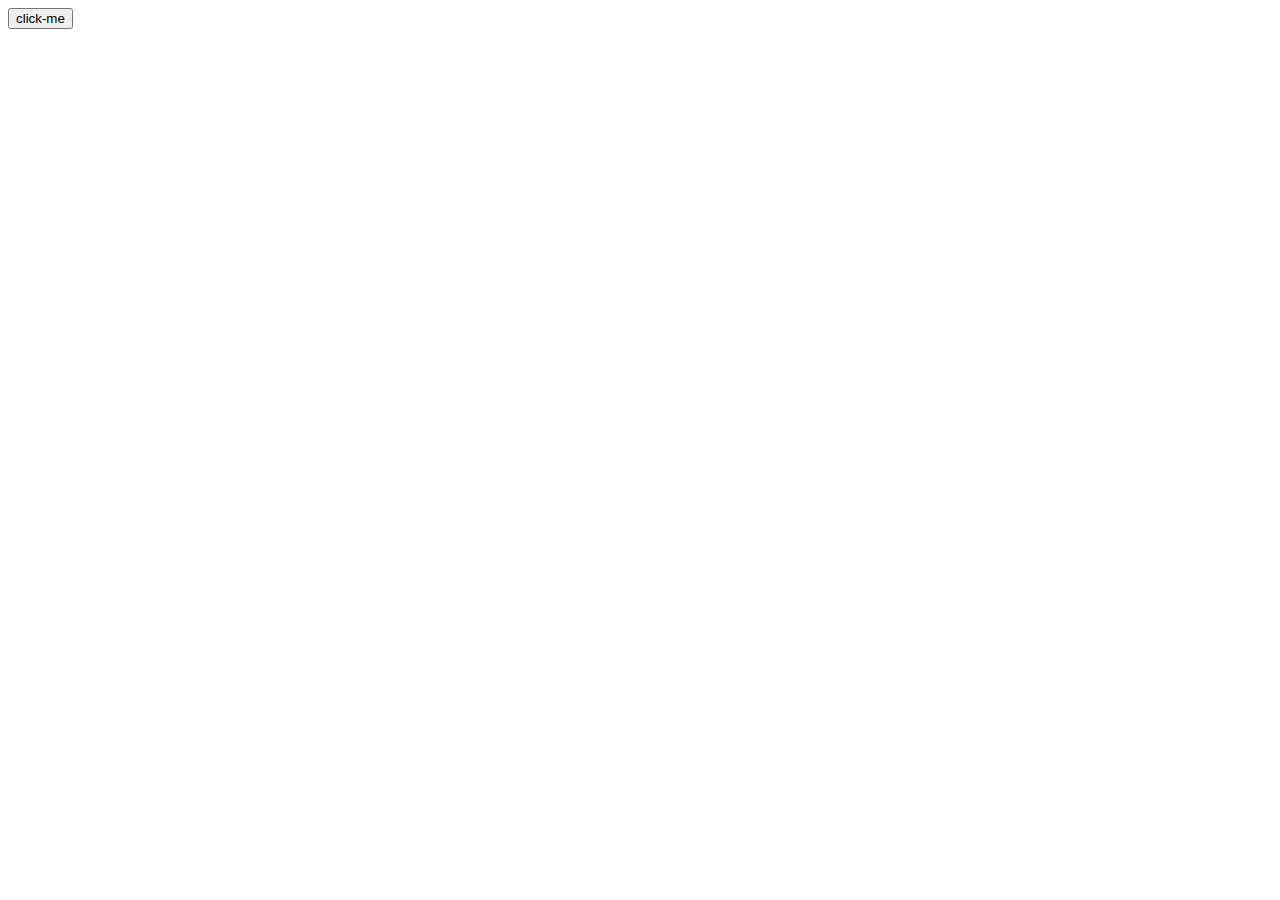
==== index.html @ 084cd423 "Create index.html" ====
<!DOCTYPE html>
<html>
	<head>
		<title>ButtonMove</title>
		<style>
			input#button {
				position: absolute;
		}
		</style>
		<script>
		
			var red, green, blue;
			red = Math.floor(Math.random() * 256);
			green = Math.floor(Math.random() * 256);
			blue = Math.floor(Math.random() * 256);
			newColor = "rgb(" + red + "," + green + "," + blue +")";
			
			function outputHover() {
				console.log("hovered");
				document.getElementById('button').style.left = 
				(Math.random() * 1500) + '1px';
				document.getElementById('button').style.top =
				(Math.random() * 1000) + '1px';
			}
			
			function output() {
				console.log("Clicked!");
				document.body.style.backgroundColor = "rgb(" + red + "," + green + "," + blue +")";
			}
		</script>
		
	<body>
		<input type='button' value='click-me' onMouseOver='outputHover();' 
		id='button' onclick='output()' /> 

	</body>
</html>
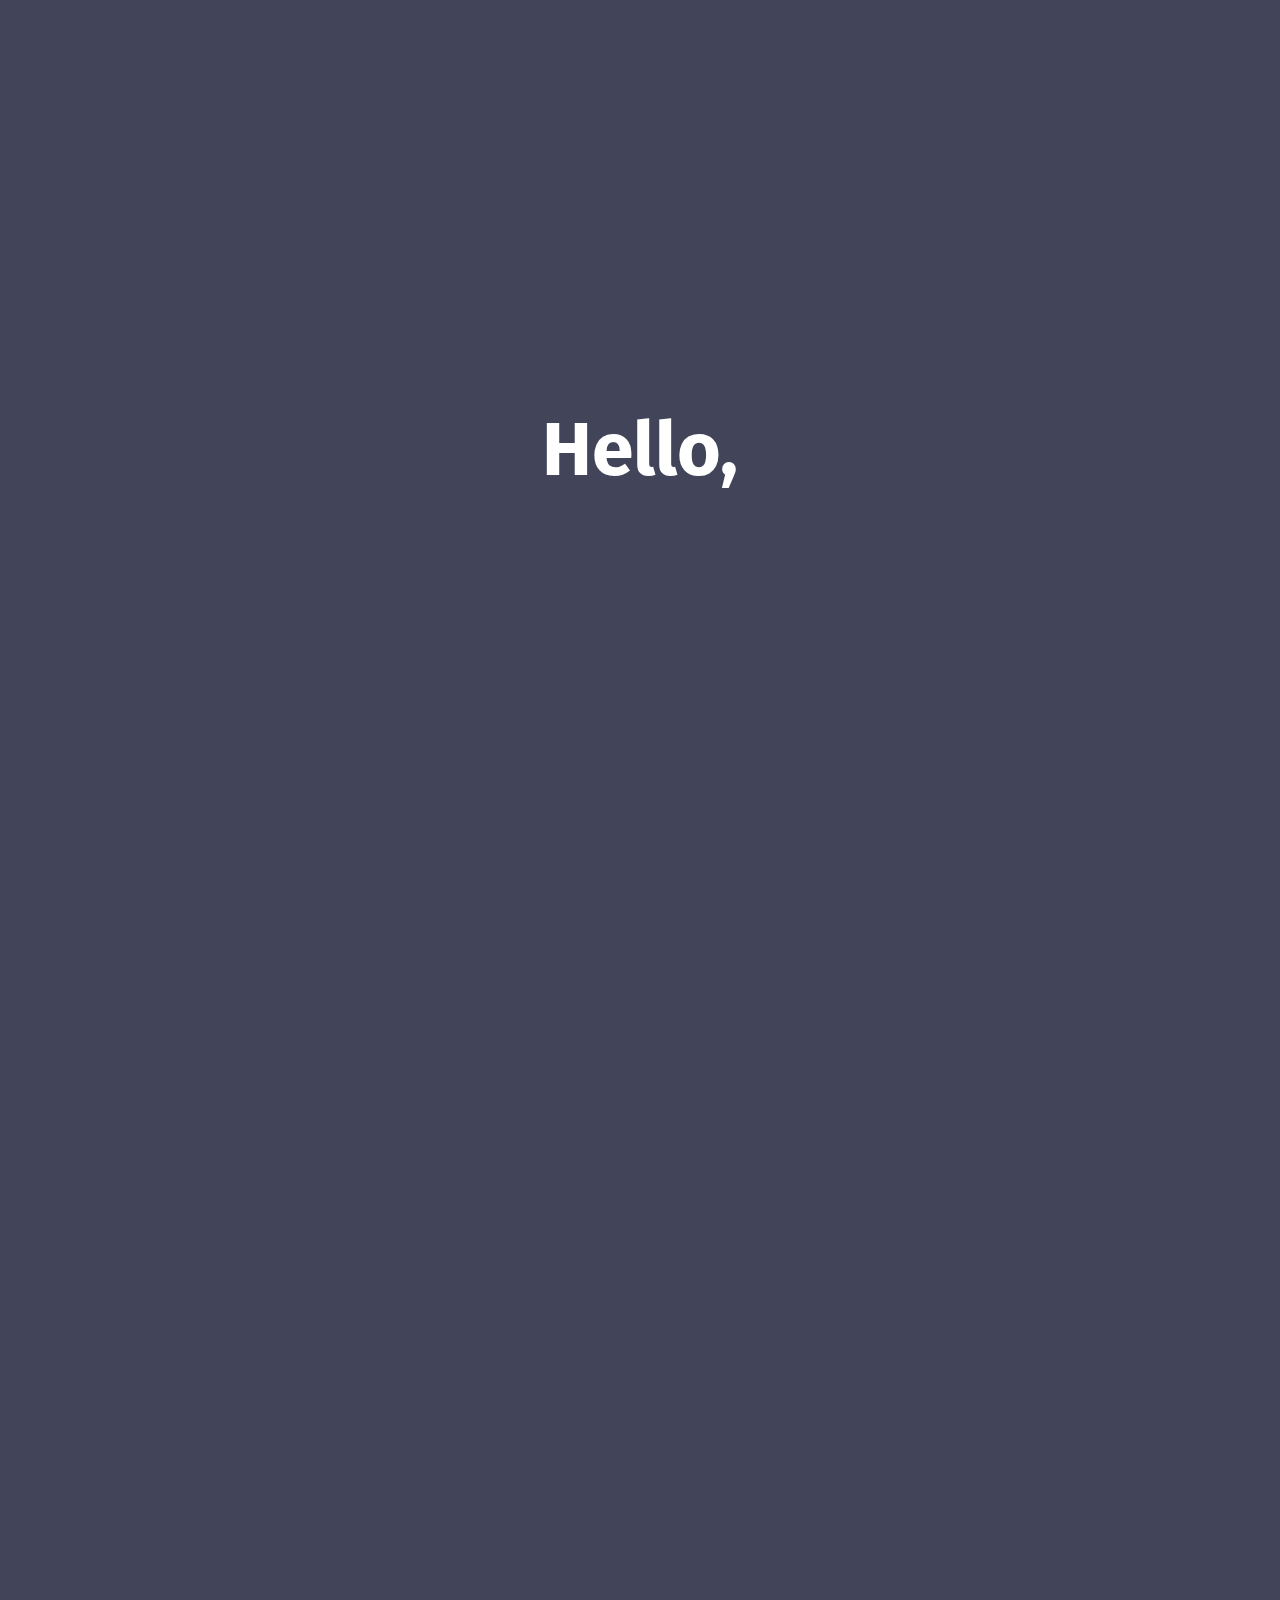
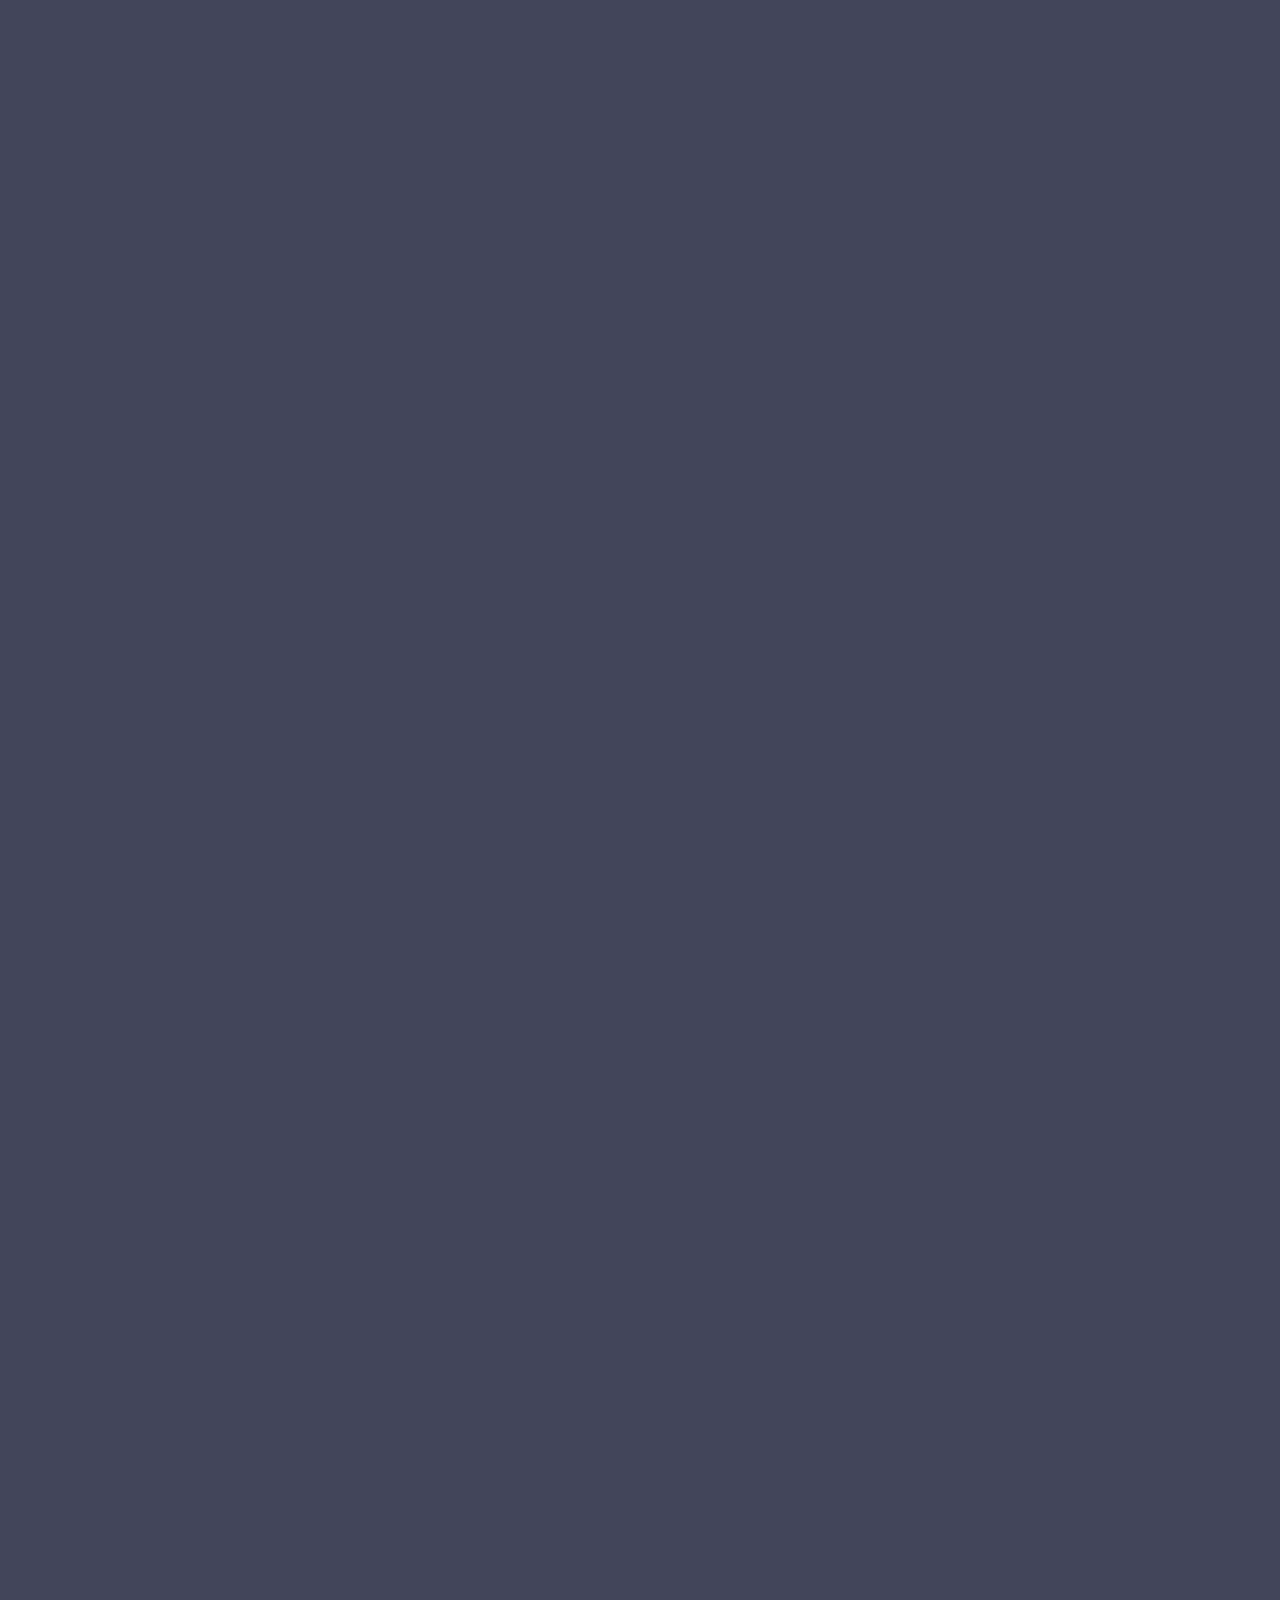
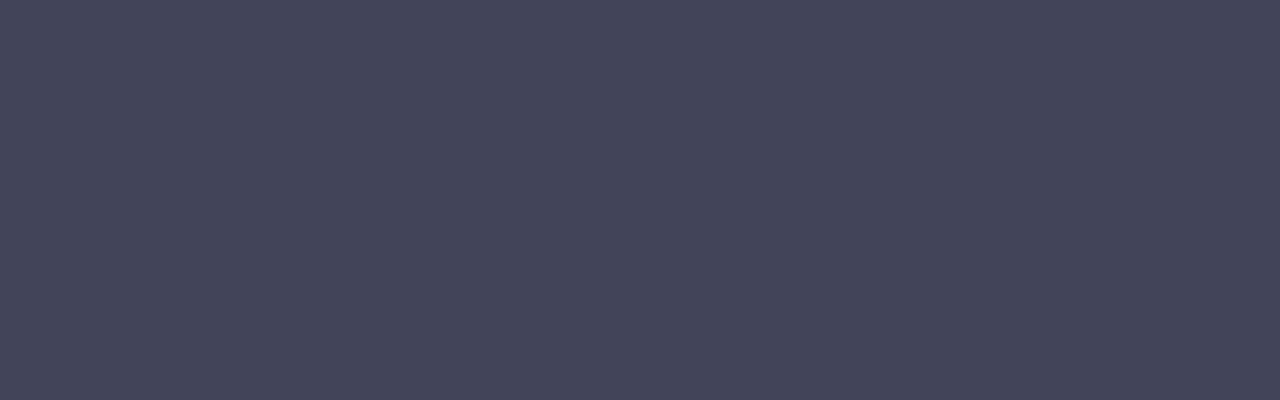
==== commit 86b762fb: "Update index.html" ====
--- a/index.html
+++ b/index.html
@@ -1,37 +1,217 @@
 <!DOCTYPE html>
 <html>
 	<head>
-		<title>ButtonMove</title>
+		<title>Tiffany</title>
 		<style>
-			input#button {
-				position: absolute;
-		}
+		@import url('https://fonts.googleapis.com/css2?family=Fira+Sans&display=swap');
+		h1 {
+			left: 0;
+			line-height: 200px;
+			margin-top: -100px;
+			position: absolute;
+			text-align: center;
+			top: 50%;
+			width: 100%;
+			font-size: 75px;
+			font-family: 'Fira Sans', sans-serif;
+		}
+		
+		*{
+		  margin: 0;
+		  padding: 0;
+		  box-sizing: border-box;
+		  font-family: 'Fira Sans', sans-serif;
+		}
+		body{
+		  background: #42455a;
+		  font-family: 'Fira Sans', sans-serif;
+		  color: white;
+		}
+		section{
+		  min-height: 100vh;
+		  display: flex;
+		  justify-content: center;
+		  align-items: center;
+		}
+		section:nth-child(1){
+		  }
+		section:nth-child(2){
+		} 
+		section:nth-child(3){
+		}
+		section:nth-child(4){
+		}
+		section .container{
+		  margin: 100px;
+		}
+		section h2{
+		  font-size: 40px;
+		  text-align: center;
+		}
+		section .text-container{
+		   display: flex;
+		}
+		section .text-container .text-box{
+		  margin: 20px;
+		  padding: 20px;
+		}
+		section .text-container .text-box h3{
+		  font-size: 30px;
+		  text-align: center;
+		  margin-bottom: 10px;
+		}
+
+		@media (max-width: 900px){
+		  section h1{
+			font-size: 2rem;
+			text-align: center;
+		  }
+		  section .text-container{
+			flex-direction: column;
+		  }
+		}
+
+		.reveal{
+		  position: relative;
+		  transform: translateY(150px);
+		  opacity: 0;
+		  transition: 1s all ease;
+		}
+
+		.reveal.active{
+		  transform: translateY(0);
+		  opacity: 1;
+		}
+
 		</style>
 		<script>
 		
-			var red, green, blue;
-			red = Math.floor(Math.random() * 256);
-			green = Math.floor(Math.random() * 256);
-			blue = Math.floor(Math.random() * 256);
-			newColor = "rgb(" + red + "," + green + "," + blue +")";
-			
-			function outputHover() {
-				console.log("hovered");
-				document.getElementById('button').style.left = 
-				(Math.random() * 1500) + '1px';
-				document.getElementById('button').style.top =
-				(Math.random() * 1000) + '1px';
+		
+		var i = 0;
+		var txt = 'Hello, World!';
+		var speed = 120;
+
+		function typeWriter() {
+		  if (i < txt.length) {
+			document.getElementById("demo").innerHTML += txt.charAt(i);
+			i++;
+			setTimeout(typeWriter, speed);
+		  }
+		}		
+		
+		
+		function reveal() {
+		  var reveals = document.querySelectorAll(".reveal");
+		  for (var i = 0; i < reveals.length; i++) {
+			var windowHeight = window.innerHeight;
+			var elementTop = reveals[i].getBoundingClientRect().top;
+			var elementVisible = 150;
+			if (elementTop < windowHeight - elementVisible) {
+			  reveals[i].classList.add("active");
+			} else {
+			  reveals[i].classList.remove("active");
 			}
-			
-			function output() {
-				console.log("Clicked!");
-				document.body.style.backgroundColor = "rgb(" + red + "," + green + "," + blue +")";
-			}
+		  }
+		}
+		
+		window.addEventListener("scroll", reveal);
+		
 		</script>
-		
-	<body>
-		<input type='button' value='click-me' onMouseOver='outputHover();' 
-		id='button' onclick='output()' /> 
-
-	</body>
+	</head>
+<body>
+
+
+
+<section>
+<h1 id="demo"></h1>
+<body onload="typeWriter()">
+</section>
+<section>
+  <div class="container reveal">
+    <h2>About Me</h2>
+    <div class="text-container">
+      <div class="text-box">
+        <h3>About Me</h3>
+        <p>
+          Lorem ipsum dolor sit amet consectetur adipisicing elit. Tempore
+          eius molestiae perferendis eos provident vitae iste.
+        </p>
+      </div>
+      <div class="text-box">
+        <h3>Projects</h3>
+        <p>
+          Lorem ipsum dolor sit amet consectetur adipisicing elit. Tempore
+          eius molestiae perferendis eos provident vitae iste.
+        </p>
+      </div>
+      <div class="text-box">
+        <h3>Gallery</h3>
+        <p>
+          Lorem ipsum dolor sit amet consectetur adipisicing elit. Tempore
+          eius molestiae perferendis eos provident vitae iste.
+        </p>
+      </div>
+    </div>
+  </div>
+</section>
+
+<section>
+  <div class="container reveal">
+    <h2>Projects</h2>
+    <div class="text-container">
+      <div class="text-box">
+        <h3>Section Text</h3>
+        <p>
+          Lorem ipsum dolor sit amet consectetur adipisicing elit. Tempore
+          eius molestiae perferendis eos provident vitae iste.
+        </p>
+      </div>
+      <div class="text-box">
+        <h3>Section Text</h3>
+        <p>
+          Lorem ipsum dolor sit amet consectetur adipisicing elit. Tempore
+          eius molestiae perferendis eos provident vitae iste.
+        </p>
+      </div>
+      <div class="text-box">
+        <h3>Section Text</h3>
+        <p>
+          Lorem ipsum dolor sit amet consectetur adipisicing elit. Tempore
+          eius molestiae perferendis eos provident vitae iste.
+        </p>
+      </div>
+    </div>
+  </div>
+</section>
+
+<section>
+  <div class="container reveal">
+    <h2>Gallery</h2>
+    <div class="text-container">
+      <div class="text-box">
+        <h3>Section Text</h3>
+        <p>
+          Lorem ipsum dolor sit amet consectetur adipisicing elit. Tempore
+          eius molestiae perferendis eos provident vitae iste.
+        </p>
+      </div>
+      <div class="text-box">
+        <h3>Section Text</h3>
+        <p>
+          Lorem ipsum dolor sit amet consectetur adipisicing elit. Tempore
+          eius molestiae perferendis eos provident vitae iste.
+        </p>
+      </div>
+      <div class="text-box">
+        <h3>Section Text</h3>
+        <p>
+          Lorem ipsum dolor sit amet consectetur adipisicing elit. Tempore
+          eius molestiae perferendis eos provident vitae iste.
+        </p>
+      </div>
+    </div>
+  </div>
+</section>
+
+</body>
 </html>
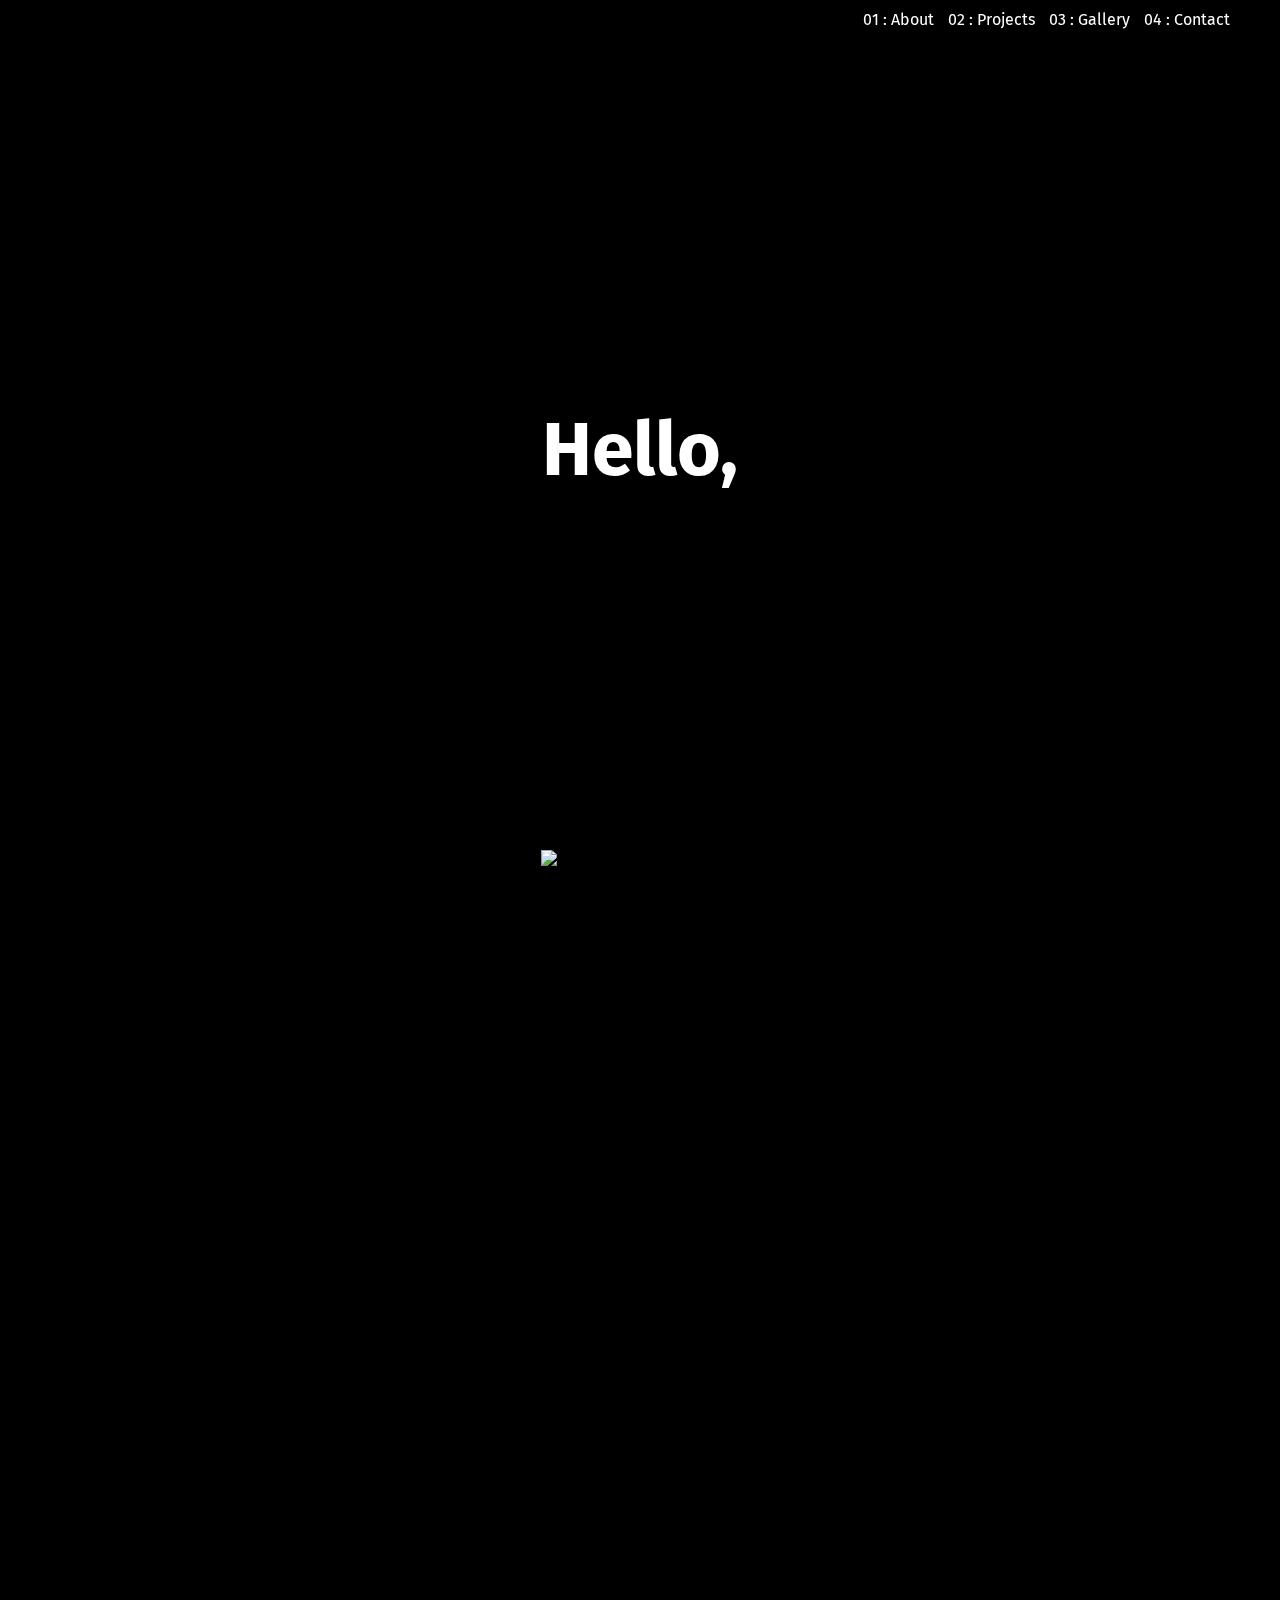
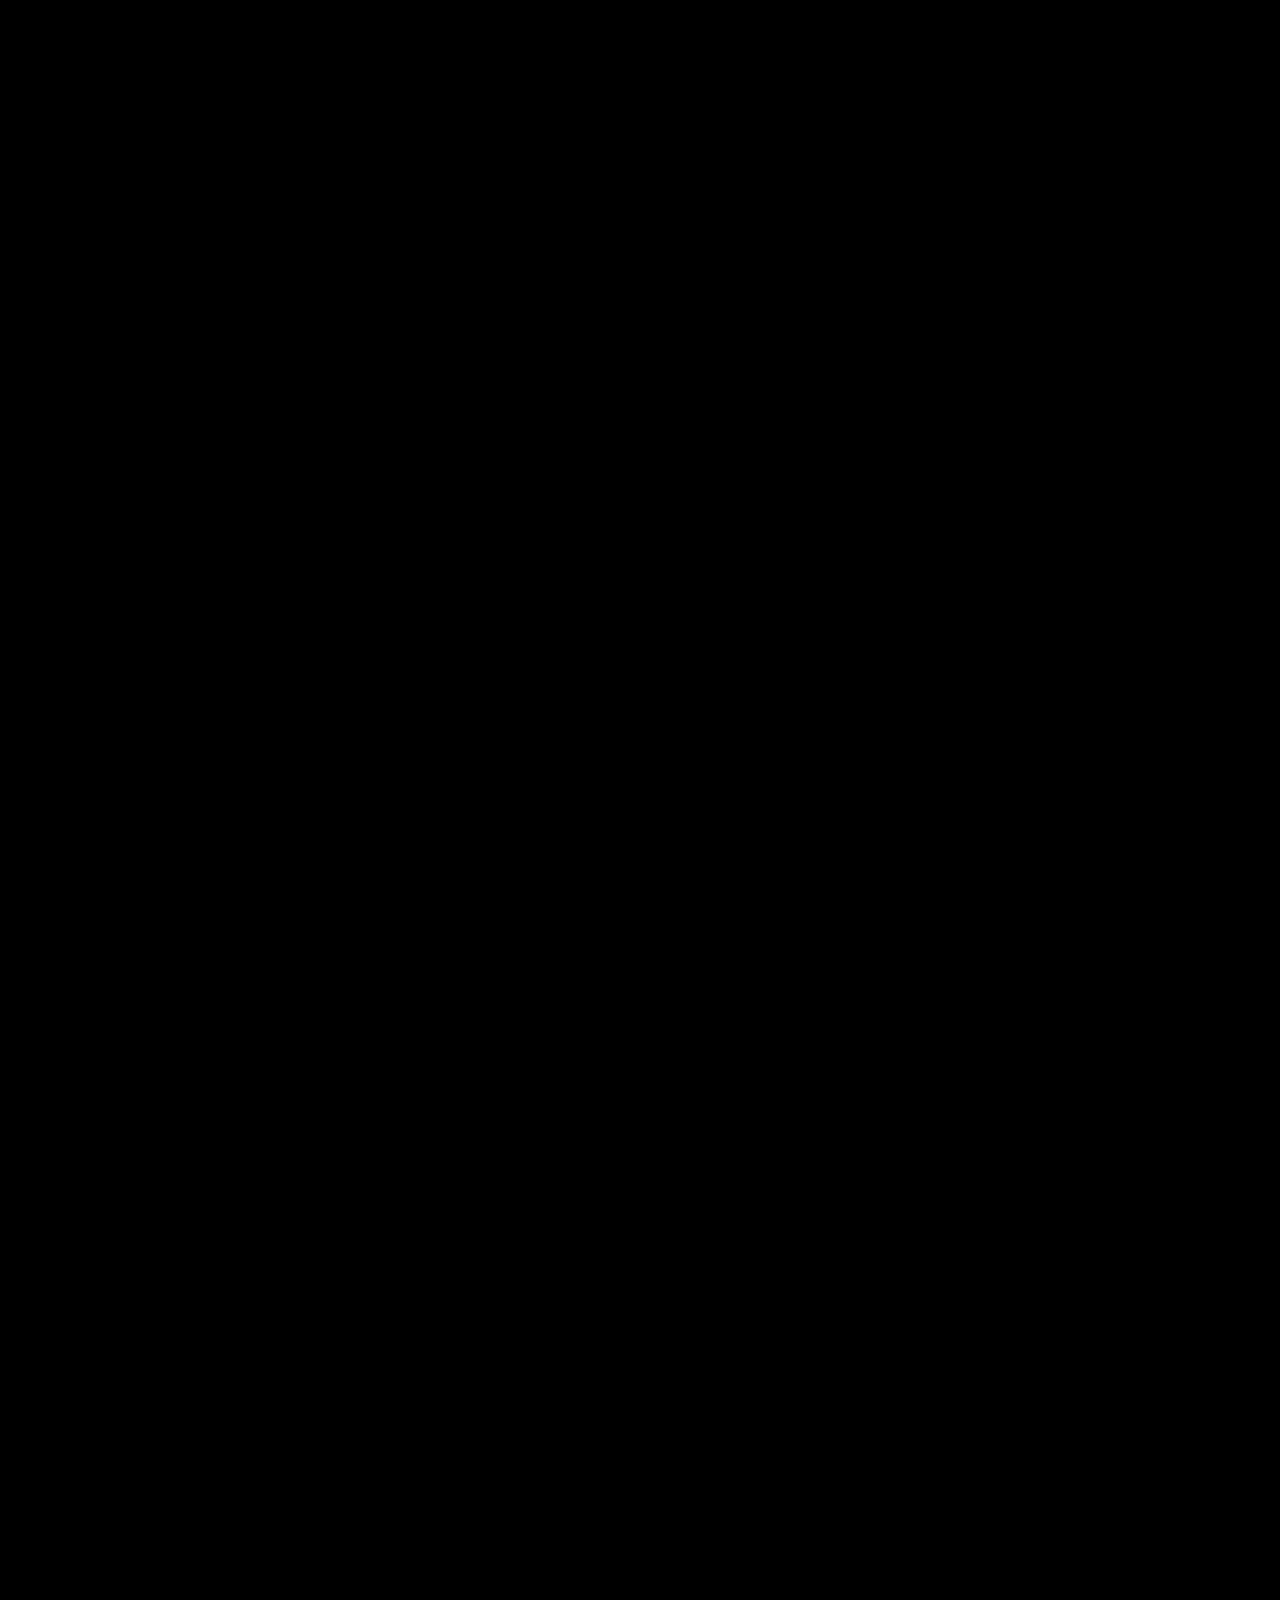
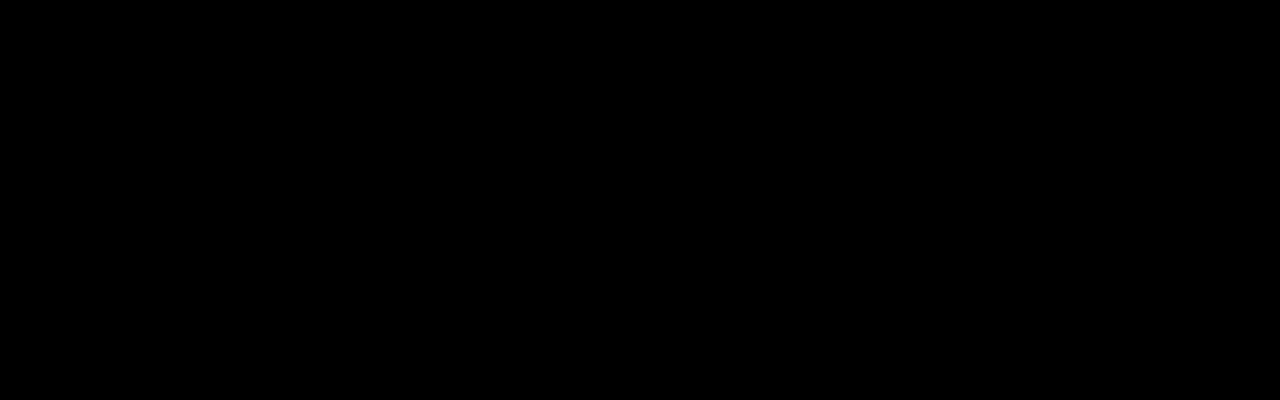
==== commit a94b827f: "Update index.html" ====
--- a/index.html
+++ b/index.html
@@ -23,7 +23,7 @@
 		  font-family: 'Fira Sans', sans-serif;
 		}
 		body{
-		  background: #42455a;
+		  background: black;
 		  font-family: 'Fira Sans', sans-serif;
 		  color: white;
 		}
@@ -82,7 +82,48 @@
 		  transform: translateY(0);
 		  opacity: 1;
 		}
-
+		
+		header {
+		position: sticky;
+		top: 10px;
+		float: right;
+		right: 50px;
+		}
+		
+		.navbar li{
+			display: inline;
+			padding-left: 10px;
+		}
+		
+		a {
+			color: white;
+			text-decoration: none;
+		}
+		
+		.contentDiv {
+			
+			height: 100%;
+			position: absolute;
+			width: 100%;
+		}
+
+		@keyframes bouncing {
+			0% {bottom: 0;}
+			50% {bottom: 20px;}
+			100% {bottom: 0;}
+		}
+
+		.arrow {
+			animation: bouncing 1s infinite ease-in-out;
+			bottom: 0;
+			display: block;
+			height: 50px;
+			left: 57%;
+			position: absolute;
+			bottom: 0;
+			center: 0;
+			
+		}
 		</style>
 		<script>
 		
@@ -116,65 +157,65 @@
 		
 		window.addEventListener("scroll", reveal);
 		
+		
+		
 		</script>
 	</head>
 <body>
 
-
-
-<section>
+  <header>
+  <ul class="navbar">
+    <li><a href="#about">01 : About</a></li>
+	<li><a href="#proj">02 : Projects</a></li>
+	<li><a href="#gall">03 : Gallery</a></li>
+	<li><a href="#gall">04 : Contact</a></li>
+	</ul>
+  </header>
+
+<section>
+<body onload="typeWriter()">
 <h1 id="demo"></h1>
-<body onload="typeWriter()">
-</section>
+
+<div class="contentDiv">
+    <img class="arrow" src="https://www.freeiconspng.com/uploads/white-down-arrow-png-2.png" />
+</div>
+</section>
+ <div id="about"></div>
 <section>
   <div class="container reveal">
     <h2>About Me</h2>
     <div class="text-container">
       <div class="text-box">
-        <h3>About Me</h3>
-        <p>
-          Lorem ipsum dolor sit amet consectetur adipisicing elit. Tempore
-          eius molestiae perferendis eos provident vitae iste.
-        </p>
-      </div>
-      <div class="text-box">
-        <h3>Projects</h3>
-        <p>
-          Lorem ipsum dolor sit amet consectetur adipisicing elit. Tempore
-          eius molestiae perferendis eos provident vitae iste.
-        </p>
-      </div>
-      <div class="text-box">
-        <h3>Gallery</h3>
-        <p>
-          Lorem ipsum dolor sit amet consectetur adipisicing elit. Tempore
-          eius molestiae perferendis eos provident vitae iste.
-        </p>
-      </div>
+        <p>
+          I lik to program and draw 
+        </p>
+      </div>
+     
     </div>
   </div>
 </section>
 
+ <div id="proj"></div>
 <section>
   <div class="container reveal">
     <h2>Projects</h2>
     <div class="text-container">
       <div class="text-box">
-        <h3>Section Text</h3>
-        <p>
-          Lorem ipsum dolor sit amet consectetur adipisicing elit. Tempore
-          eius molestiae perferendis eos provident vitae iste.
-        </p>
-      </div>
-      <div class="text-box">
-        <h3>Section Text</h3>
-        <p>
-          Lorem ipsum dolor sit amet consectetur adipisicing elit. Tempore
-          eius molestiae perferendis eos provident vitae iste.
-        </p>
-      </div>
-      <div class="text-box">
-        <h3>Section Text</h3>
+        <h3>project 1</h3>
+        <p>
+          Lorem ipsum dolor sit amet consectetur adipisicing elit. Tempore
+          eius molestiae perferendis eos provident vitae iste.
+        </p>
+      </div>
+      <div class="text-box">
+        <h3>project 2</h3>
+        <p>
+          Lorem ipsum dolor sit amet consectetur adipisicing elit. Tempore
+          eius molestiae perferendis eos provident vitae iste.
+        </p>
+      </div>
+      <div class="text-box">
+        <h3>project 3</h3>
         <p>
           Lorem ipsum dolor sit amet consectetur adipisicing elit. Tempore
           eius molestiae perferendis eos provident vitae iste.
@@ -184,6 +225,7 @@
   </div>
 </section>
 
+ <div id="gall"></div>
 <section>
   <div class="container reveal">
     <h2>Gallery</h2>
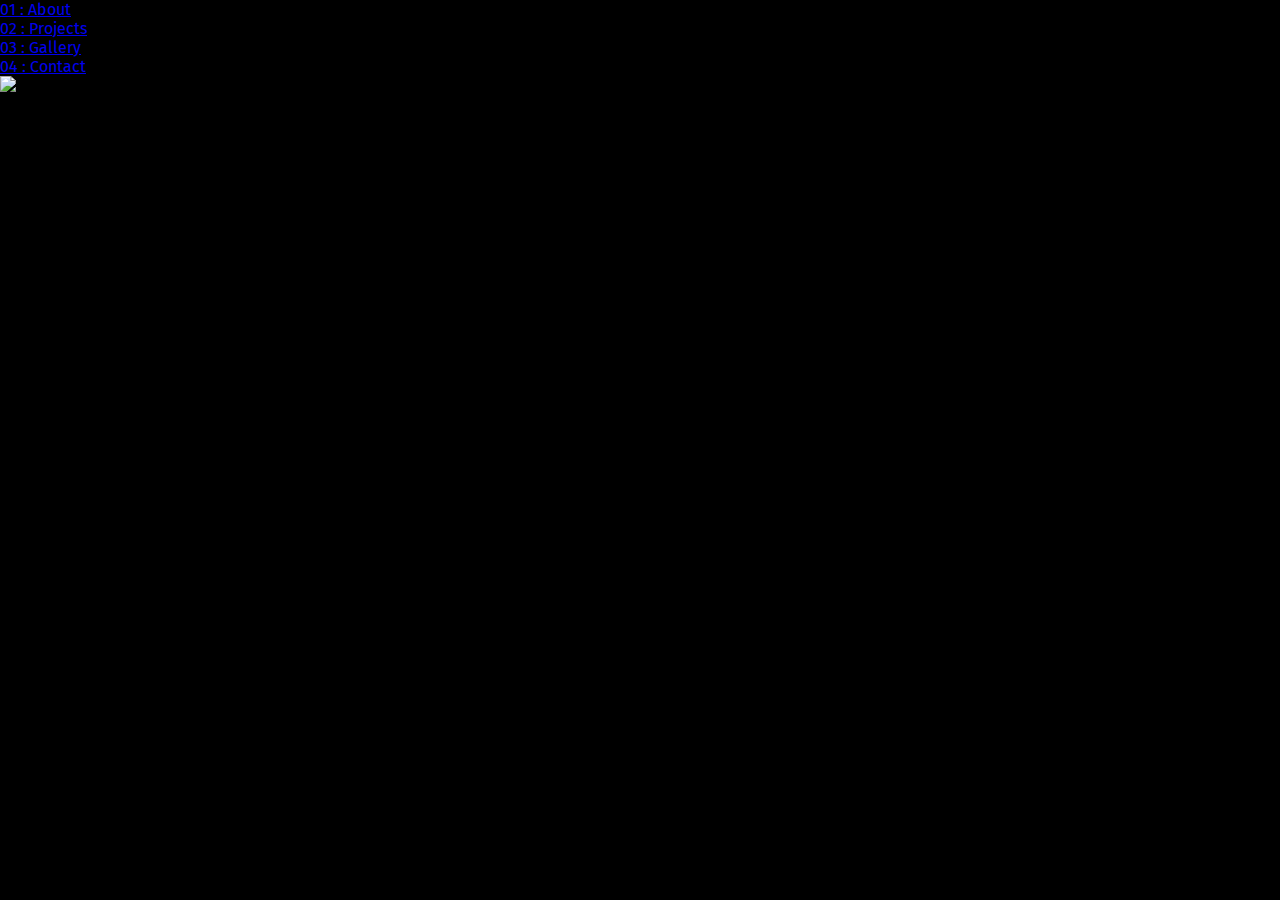
==== commit bbcd8803: "Update index.html" ====
--- a/index.html
+++ b/index.html
@@ -24,6 +24,7 @@
 		}
 		body{
 		  background: black;
+		  background-image: url("https://media.giphy.com/media/1oF1KAEYvmXBMo6uTS/giphy.gif;
 		  font-family: 'Fira Sans', sans-serif;
 		  color: white;
 		}
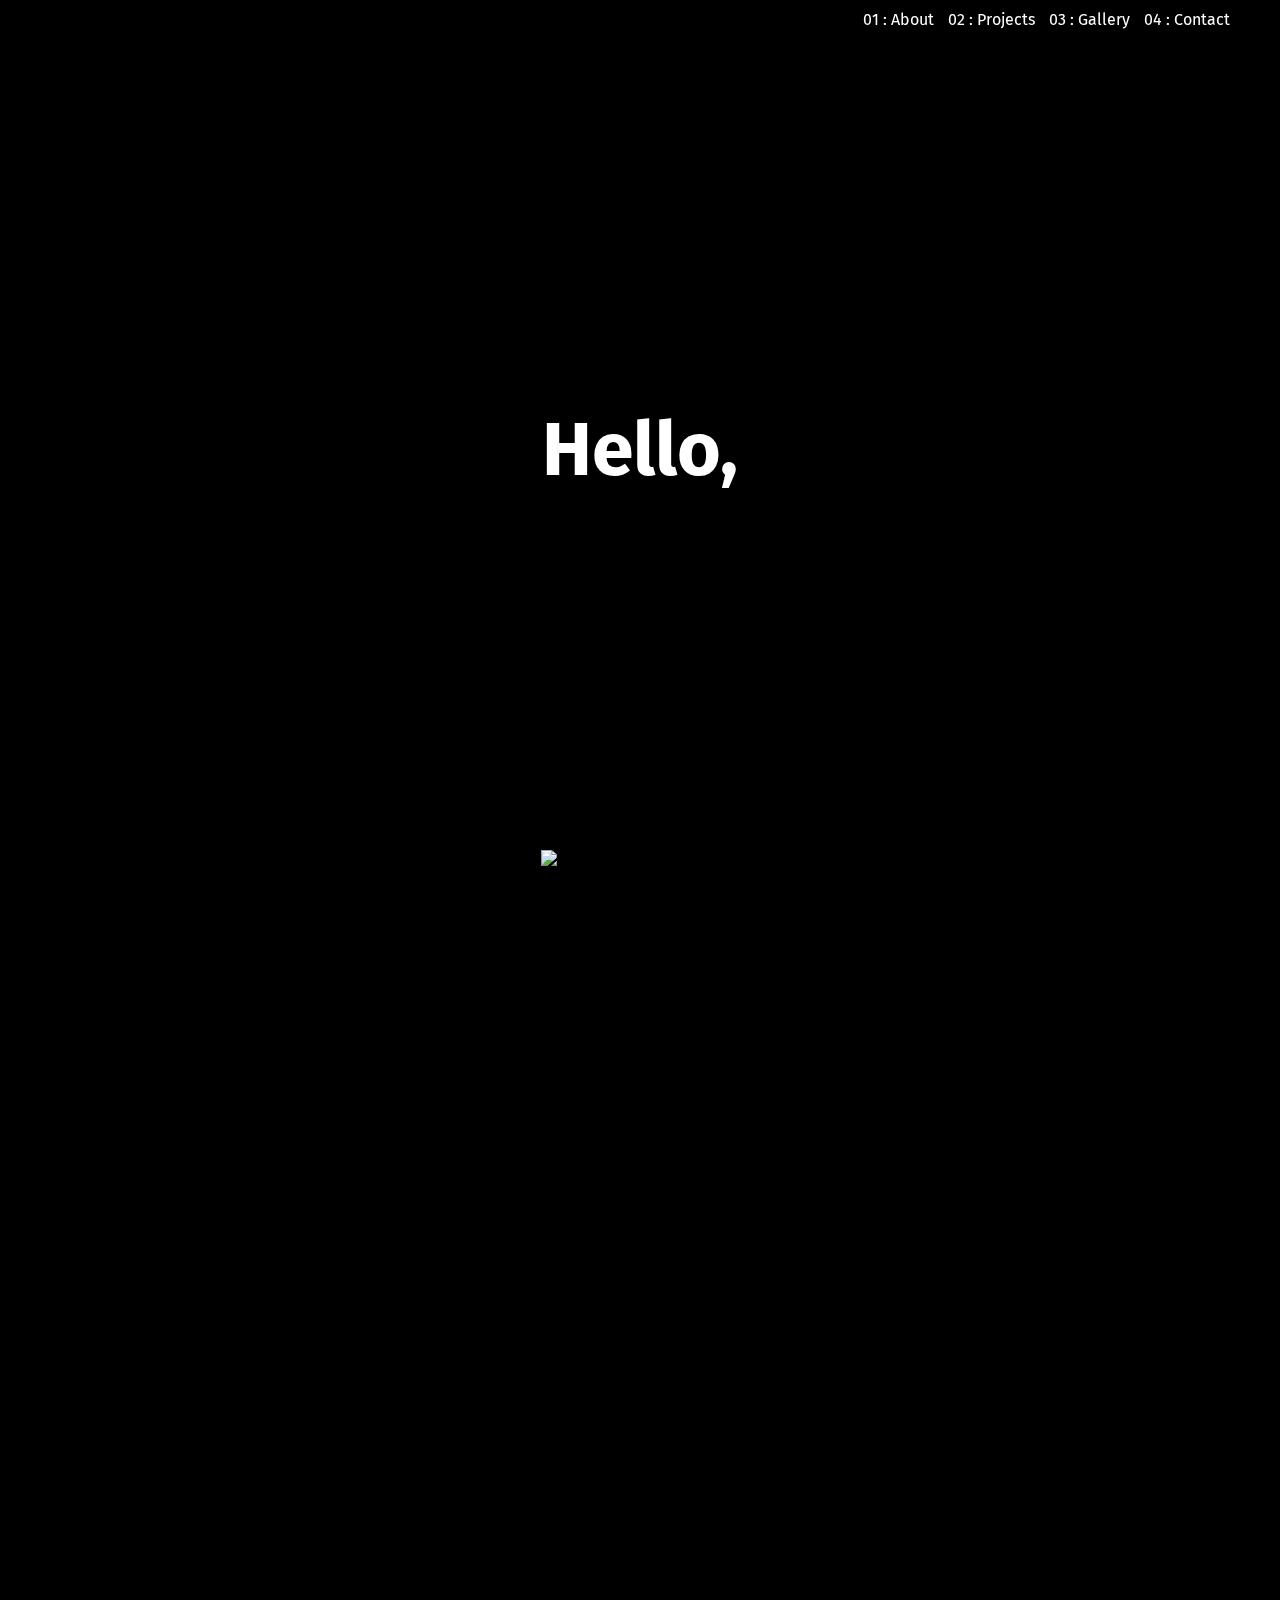
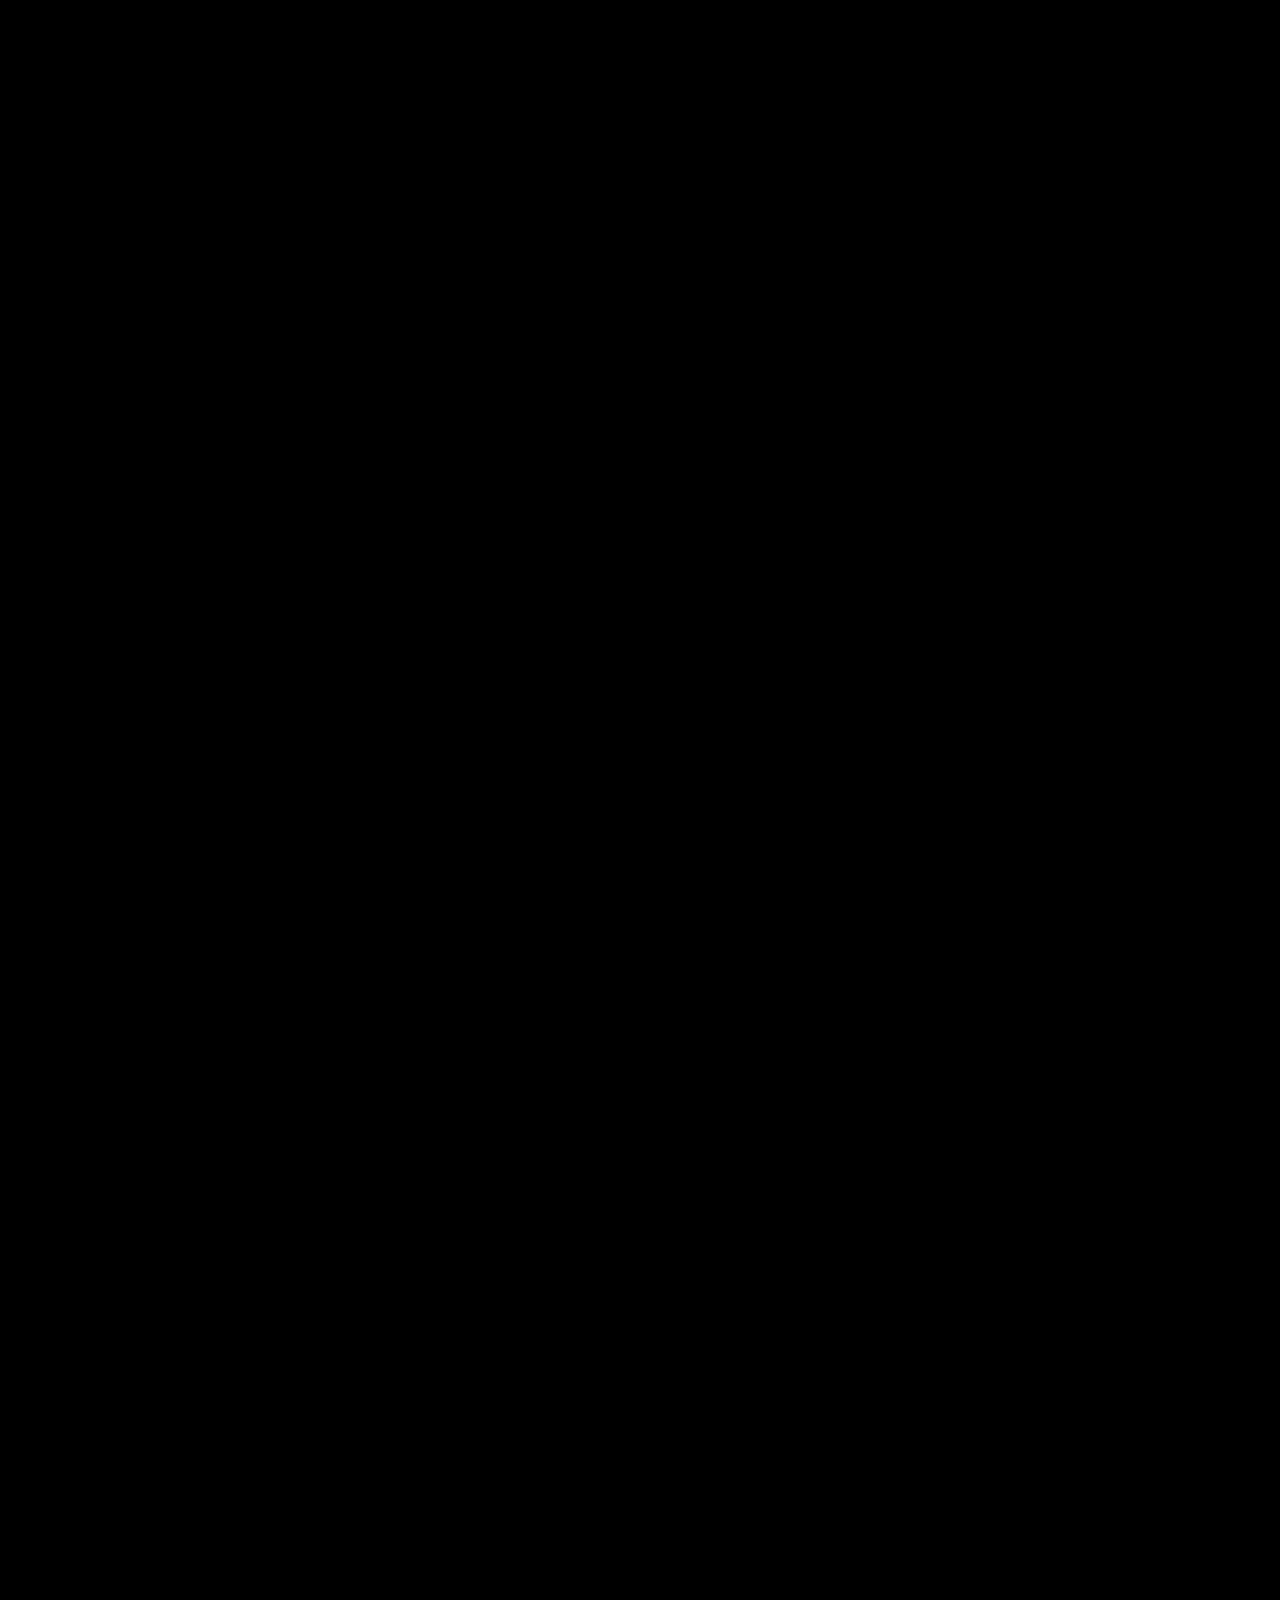
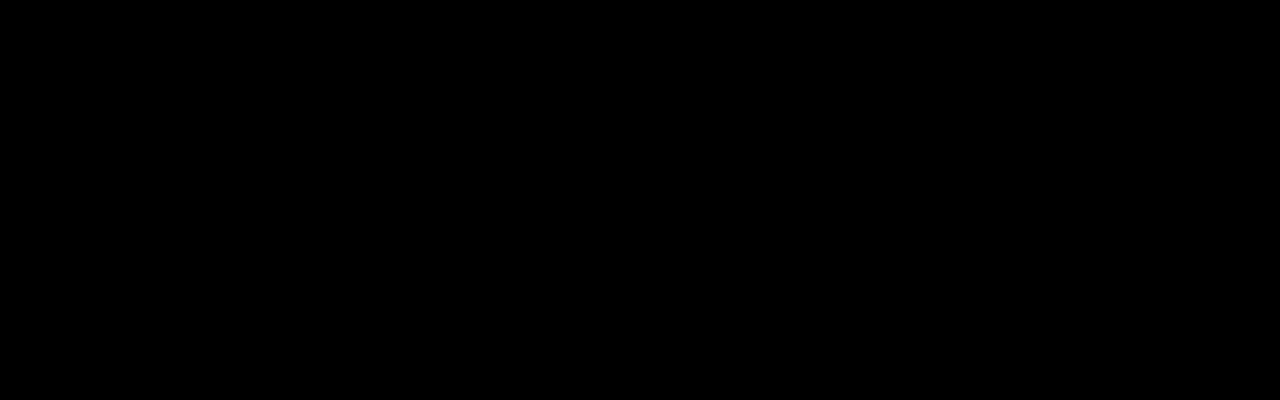
==== commit 1287906b: "Update index.html" ====
--- a/index.html
+++ b/index.html
@@ -24,7 +24,6 @@
 		}
 		body{
 		  background: black;
-		  background-image: url("https://media.giphy.com/media/1oF1KAEYvmXBMo6uTS/giphy.gif;
 		  font-family: 'Fira Sans', sans-serif;
 		  color: white;
 		}
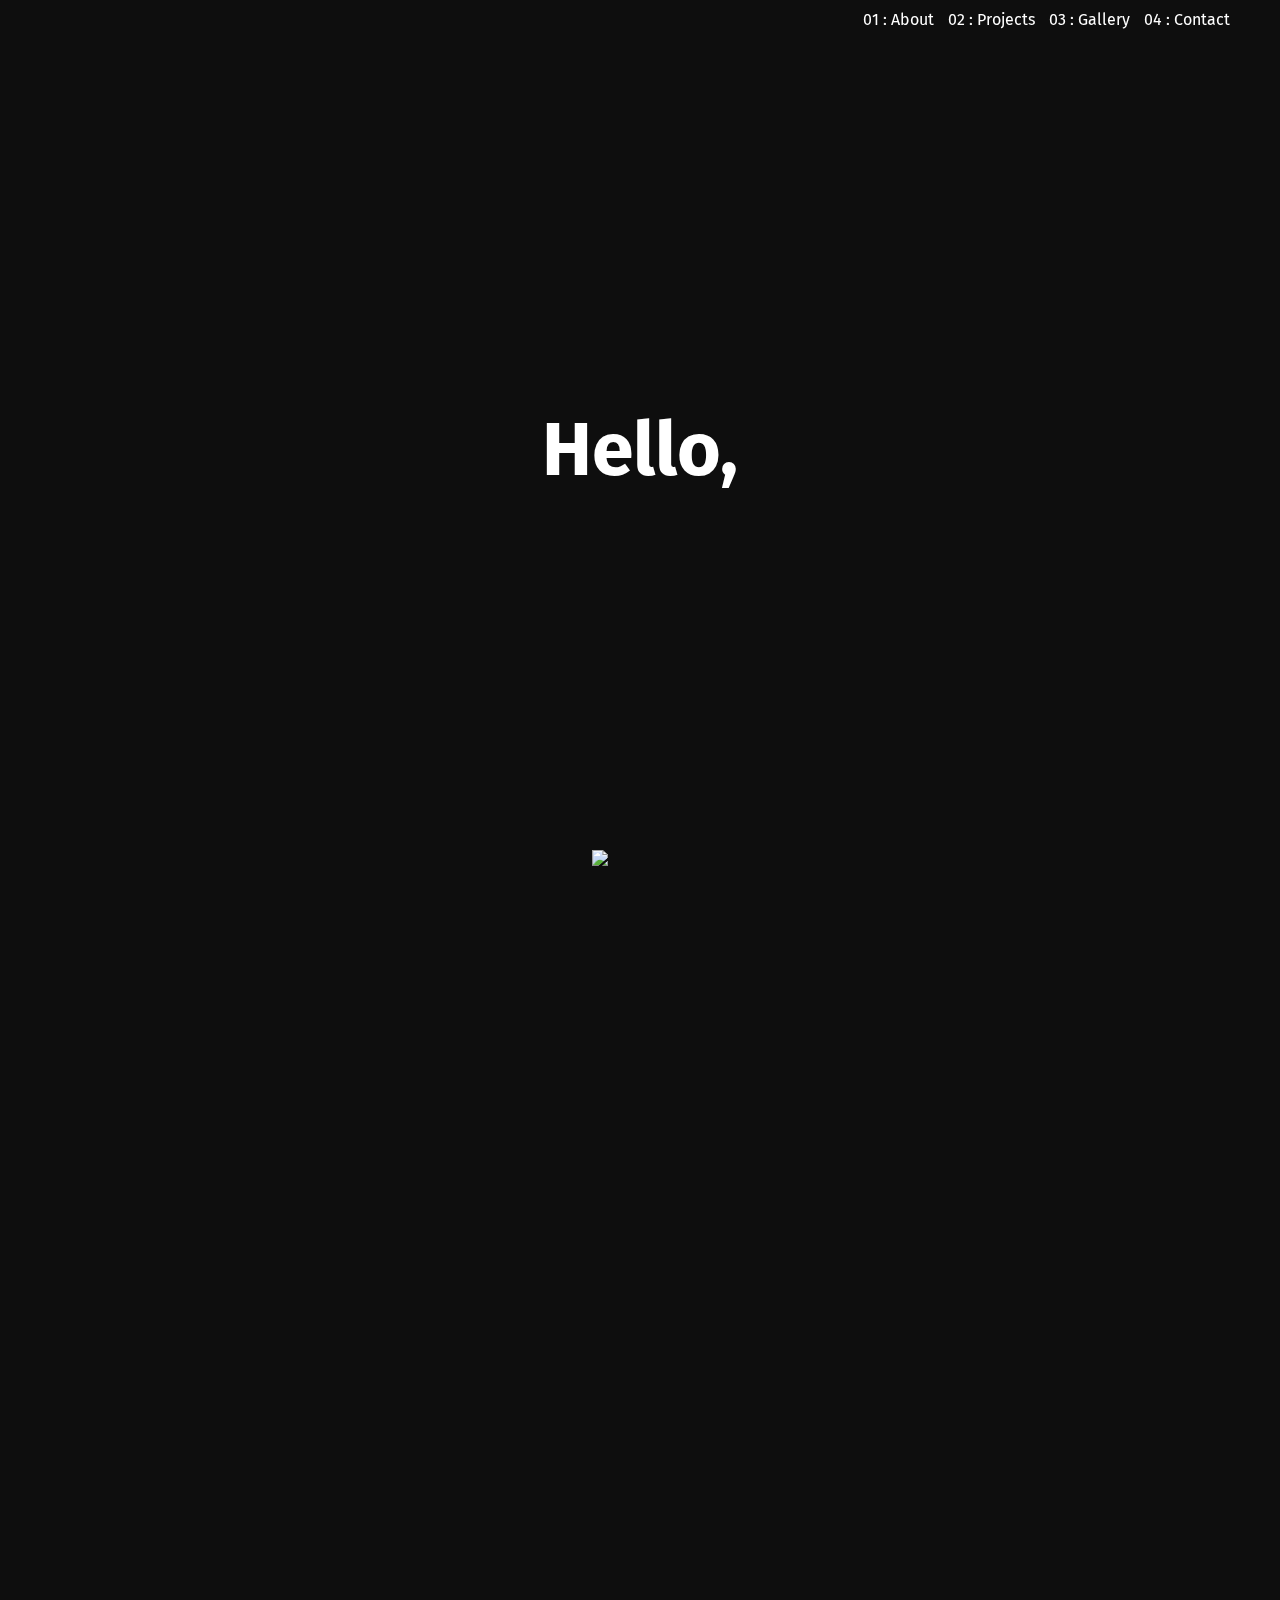
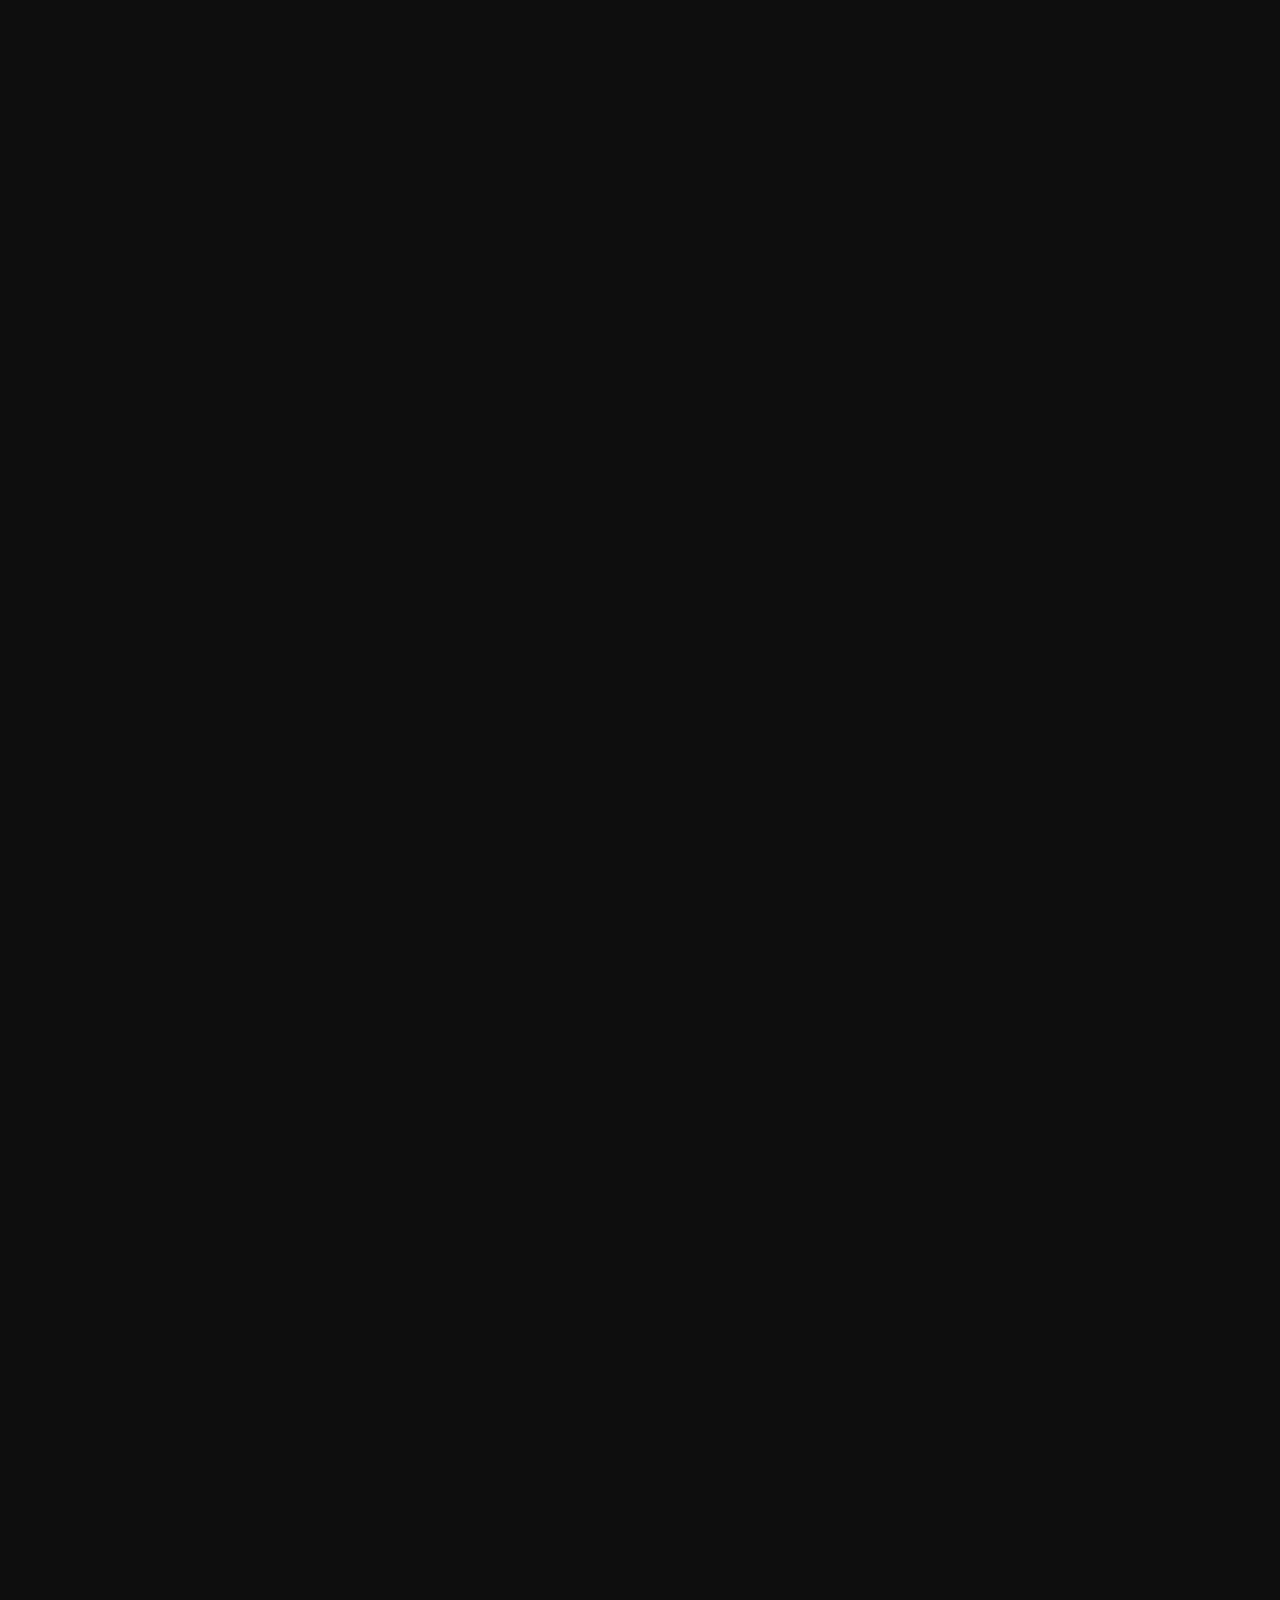
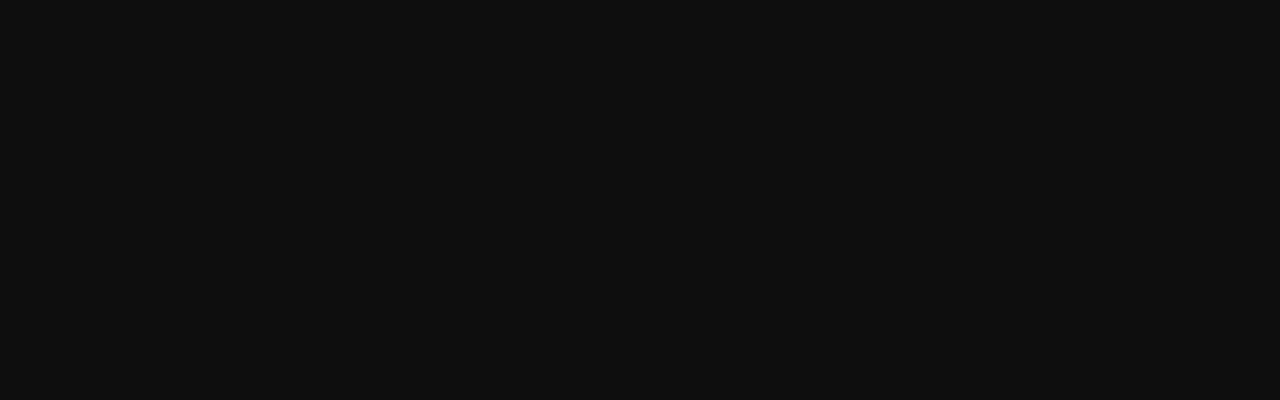
==== commit 3b485cbe: "Update index.html" ====
--- a/index.html
+++ b/index.html
@@ -1,7 +1,7 @@
 <!DOCTYPE html>
 <html>
 	<head>
-		<title>Tiffany</title>
+		<title>Tiffany Gong</title>
 		<style>
 		@import url('https://fonts.googleapis.com/css2?family=Fira+Sans&display=swap');
 		h1 {
@@ -23,7 +23,10 @@
 		  font-family: 'Fira Sans', sans-serif;
 		}
 		body{
-		  background: black;
+		  background-color: #0e0e0e;
+		  background-image: url("https://i.pinimg.com/originals/b7/72/5f/b7725ffdacac34e9e0295d152e4cc1b9.gif");
+		  background-repeat: no-repeat;
+		  background-position: 50% 5%;
 		  font-family: 'Fira Sans', sans-serif;
 		  color: white;
 		}
@@ -88,6 +91,7 @@
 		top: 10px;
 		float: right;
 		right: 50px;
+		z-index: 1100;
 		}
 		
 		.navbar li{
@@ -118,7 +122,7 @@
 			bottom: 0;
 			display: block;
 			height: 50px;
-			left: 57%;
+			left: 61%;
 			position: absolute;
 			bottom: 0;
 			center: 0;
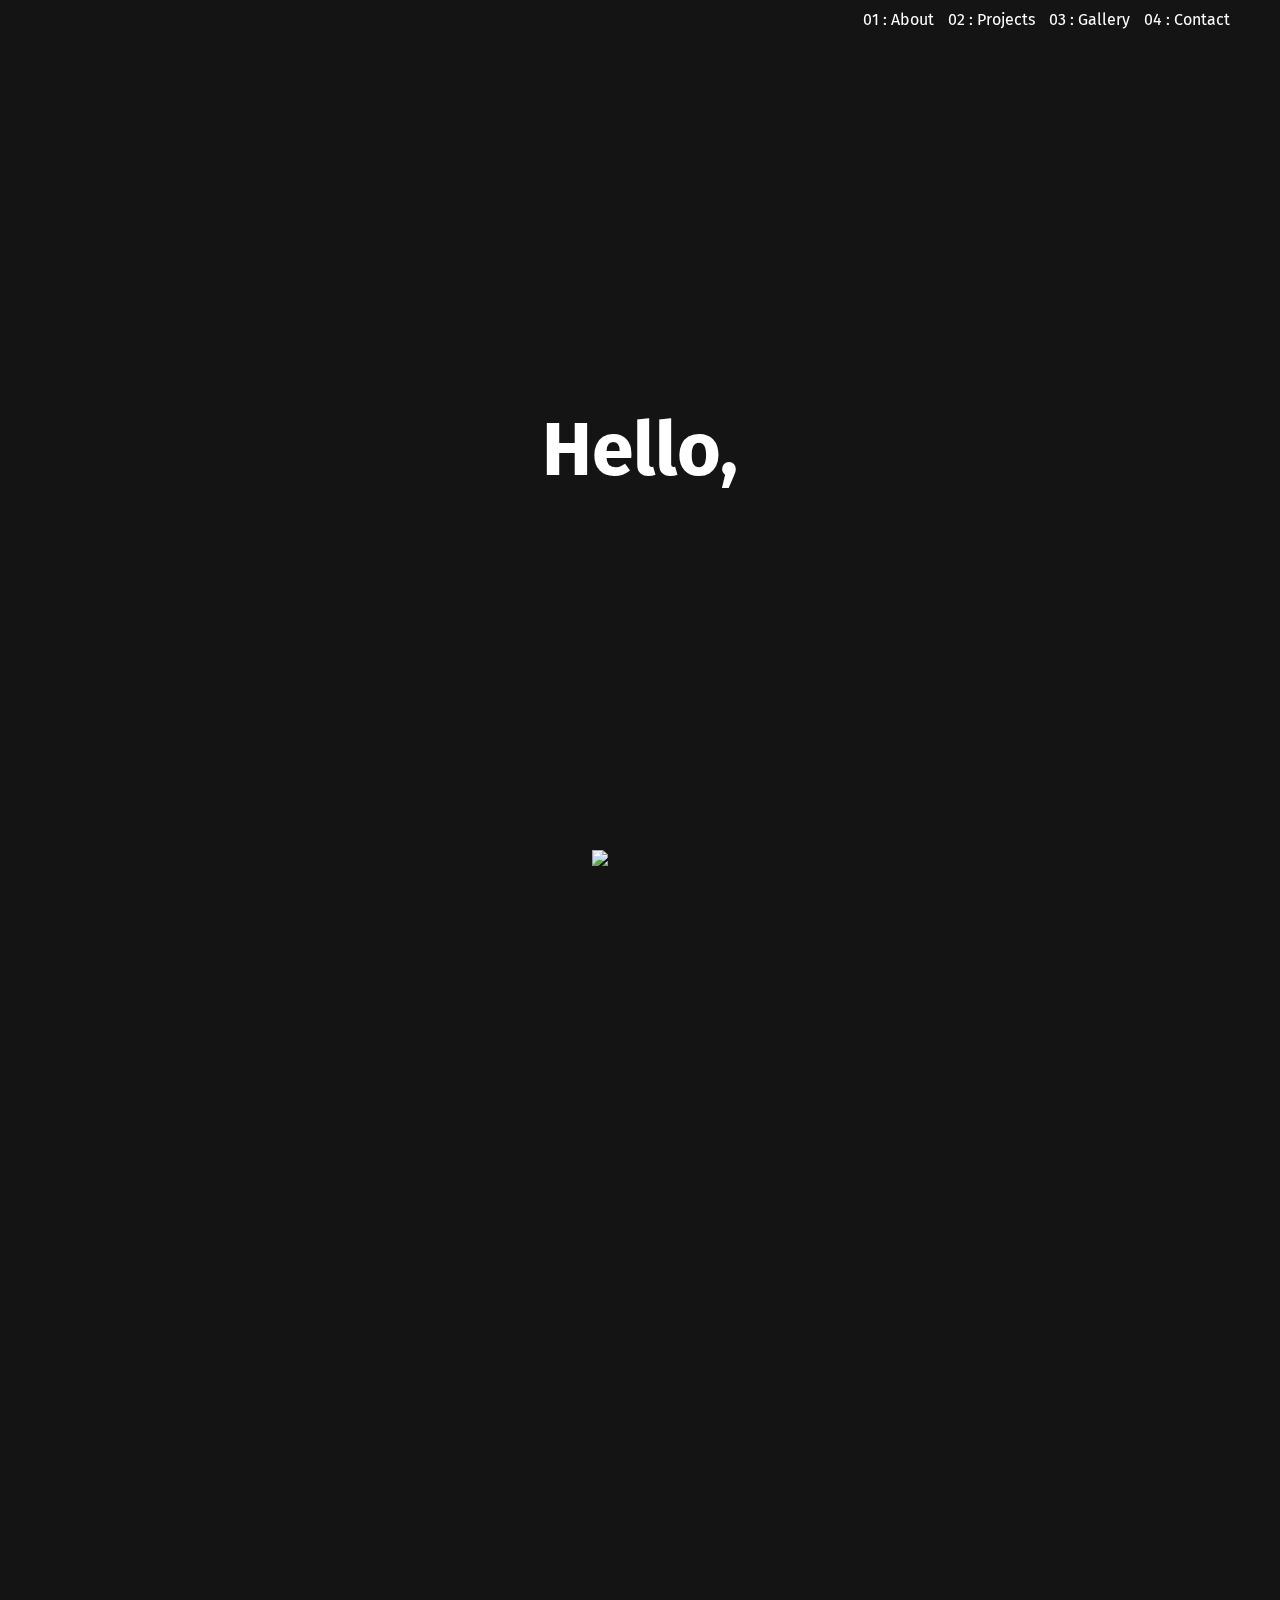
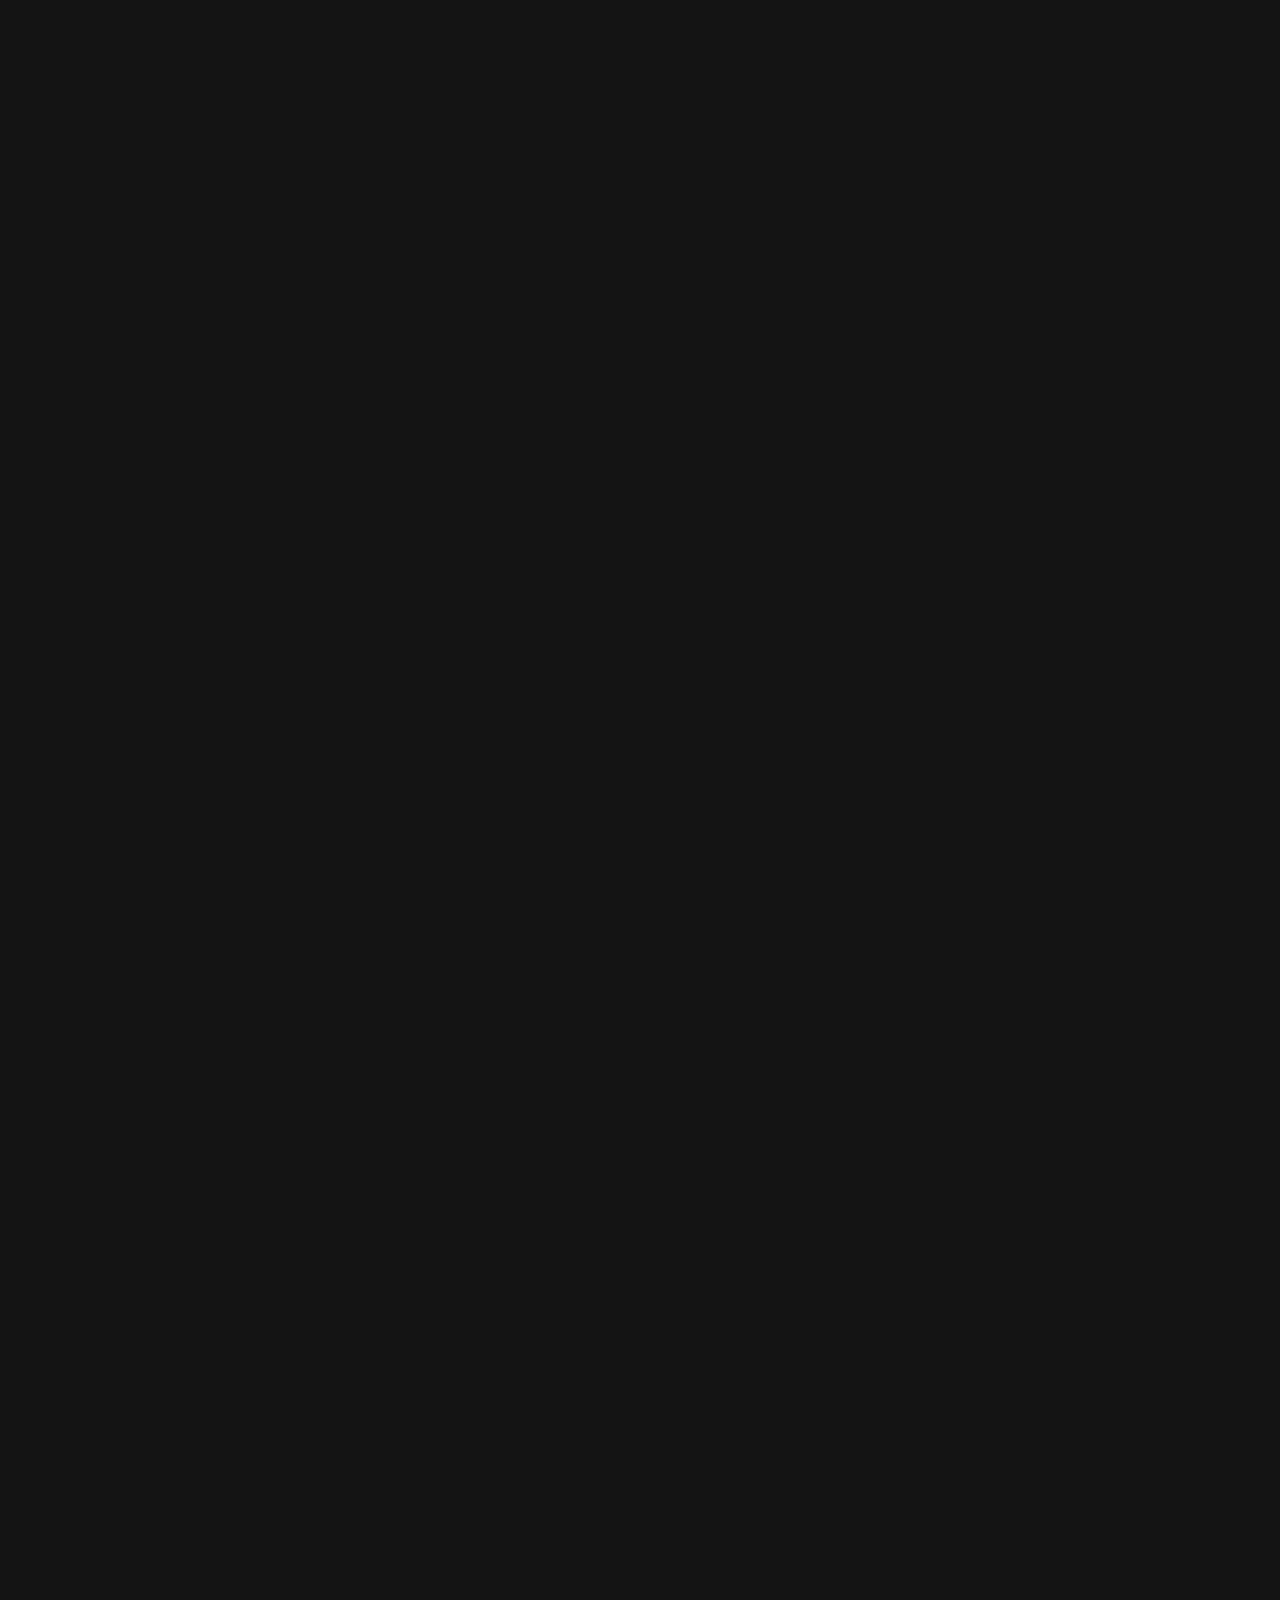
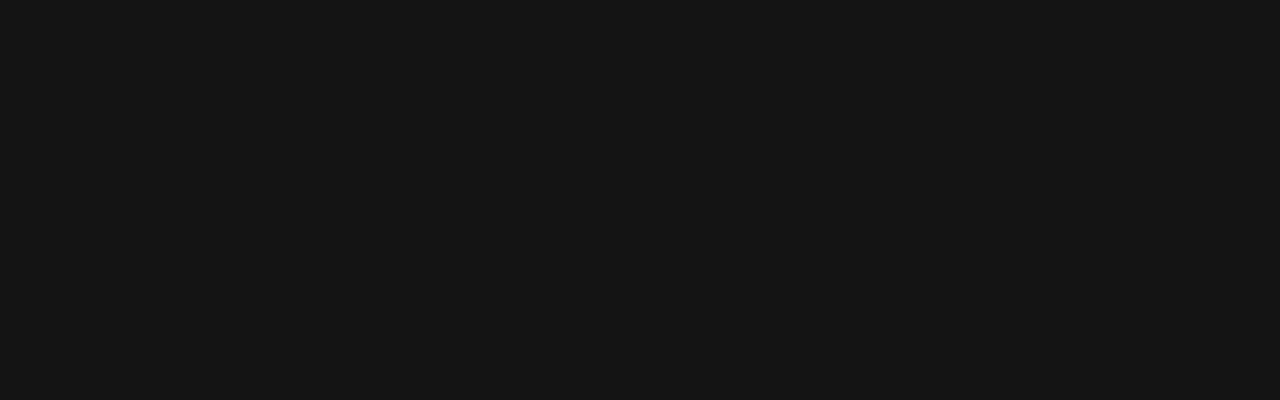
==== commit ee82871f: "Update index.html" ====
--- a/index.html
+++ b/index.html
@@ -23,7 +23,7 @@
 		  font-family: 'Fira Sans', sans-serif;
 		}
 		body{
-		  background-color: #0e0e0e;
+		  background-color: #141414;
 		  background-image: url("https://i.pinimg.com/originals/b7/72/5f/b7725ffdacac34e9e0295d152e4cc1b9.gif");
 		  background-repeat: no-repeat;
 		  background-position: 50% 5%;
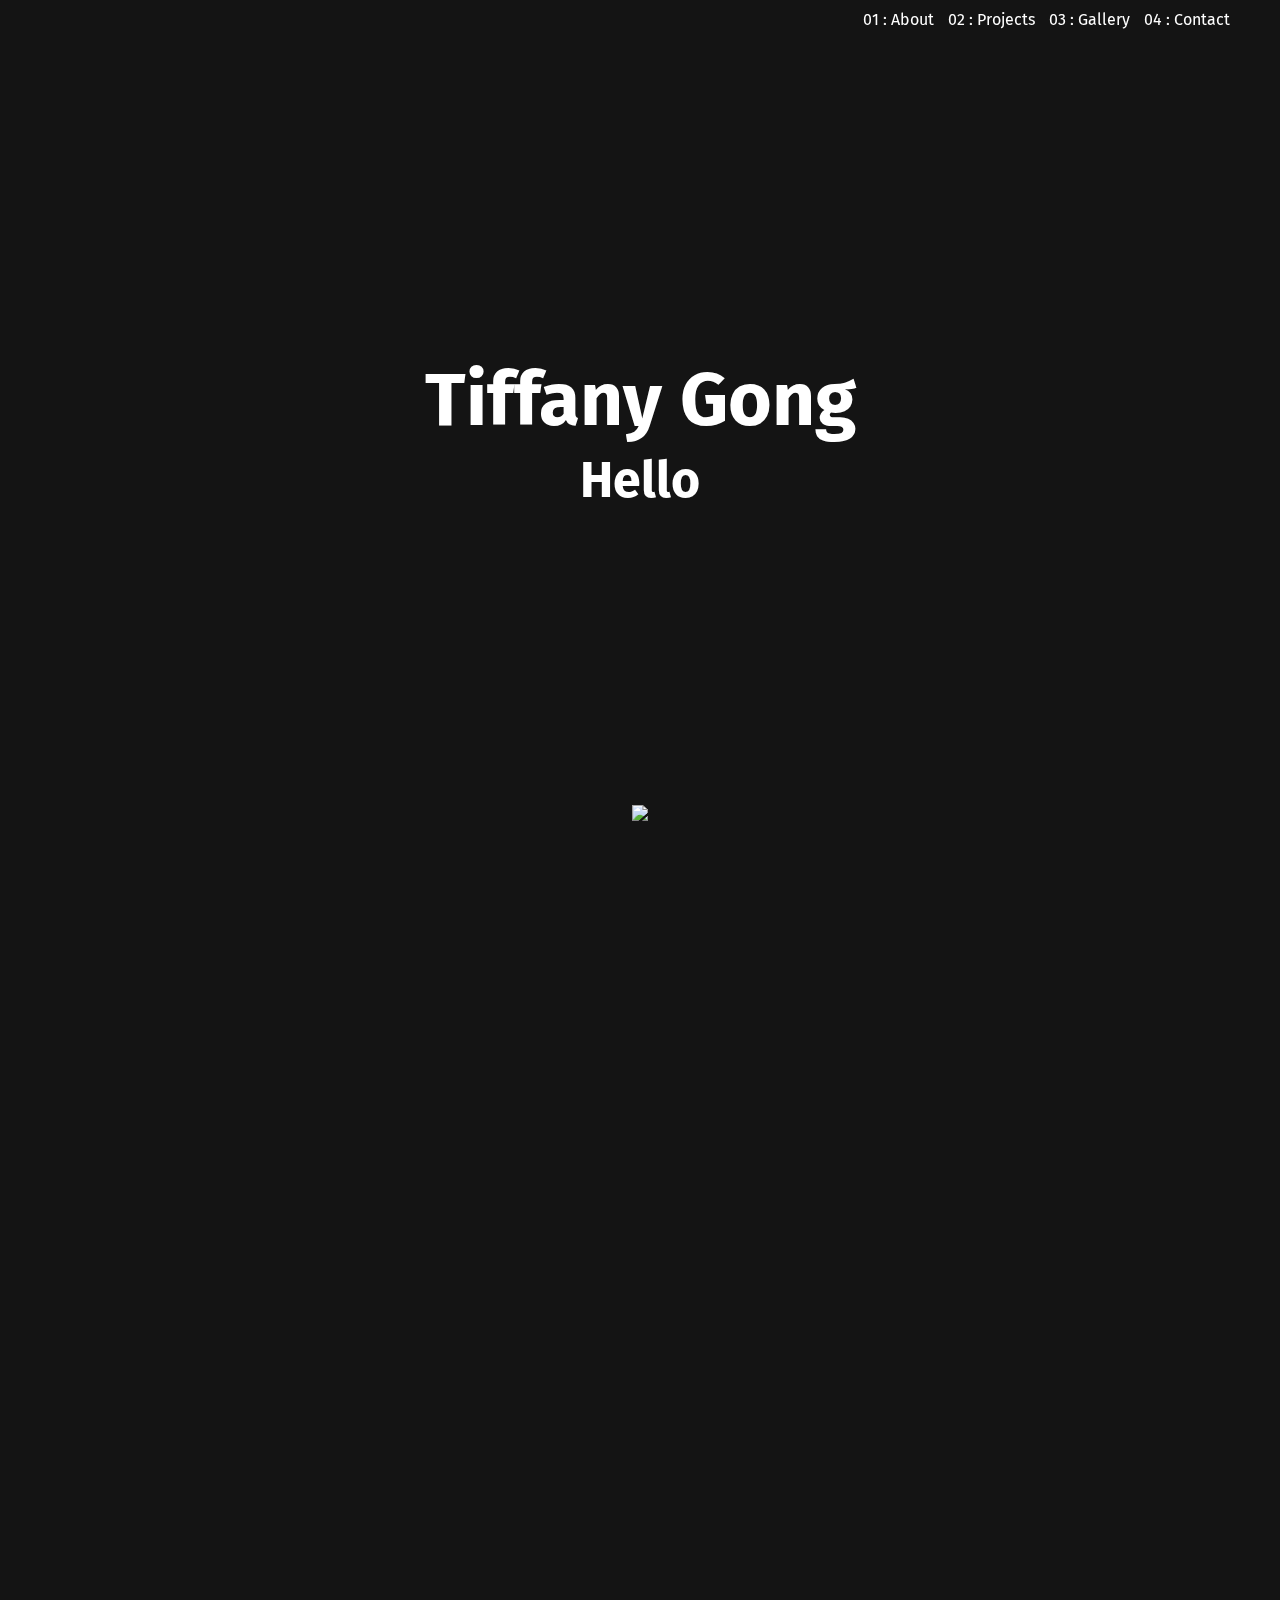
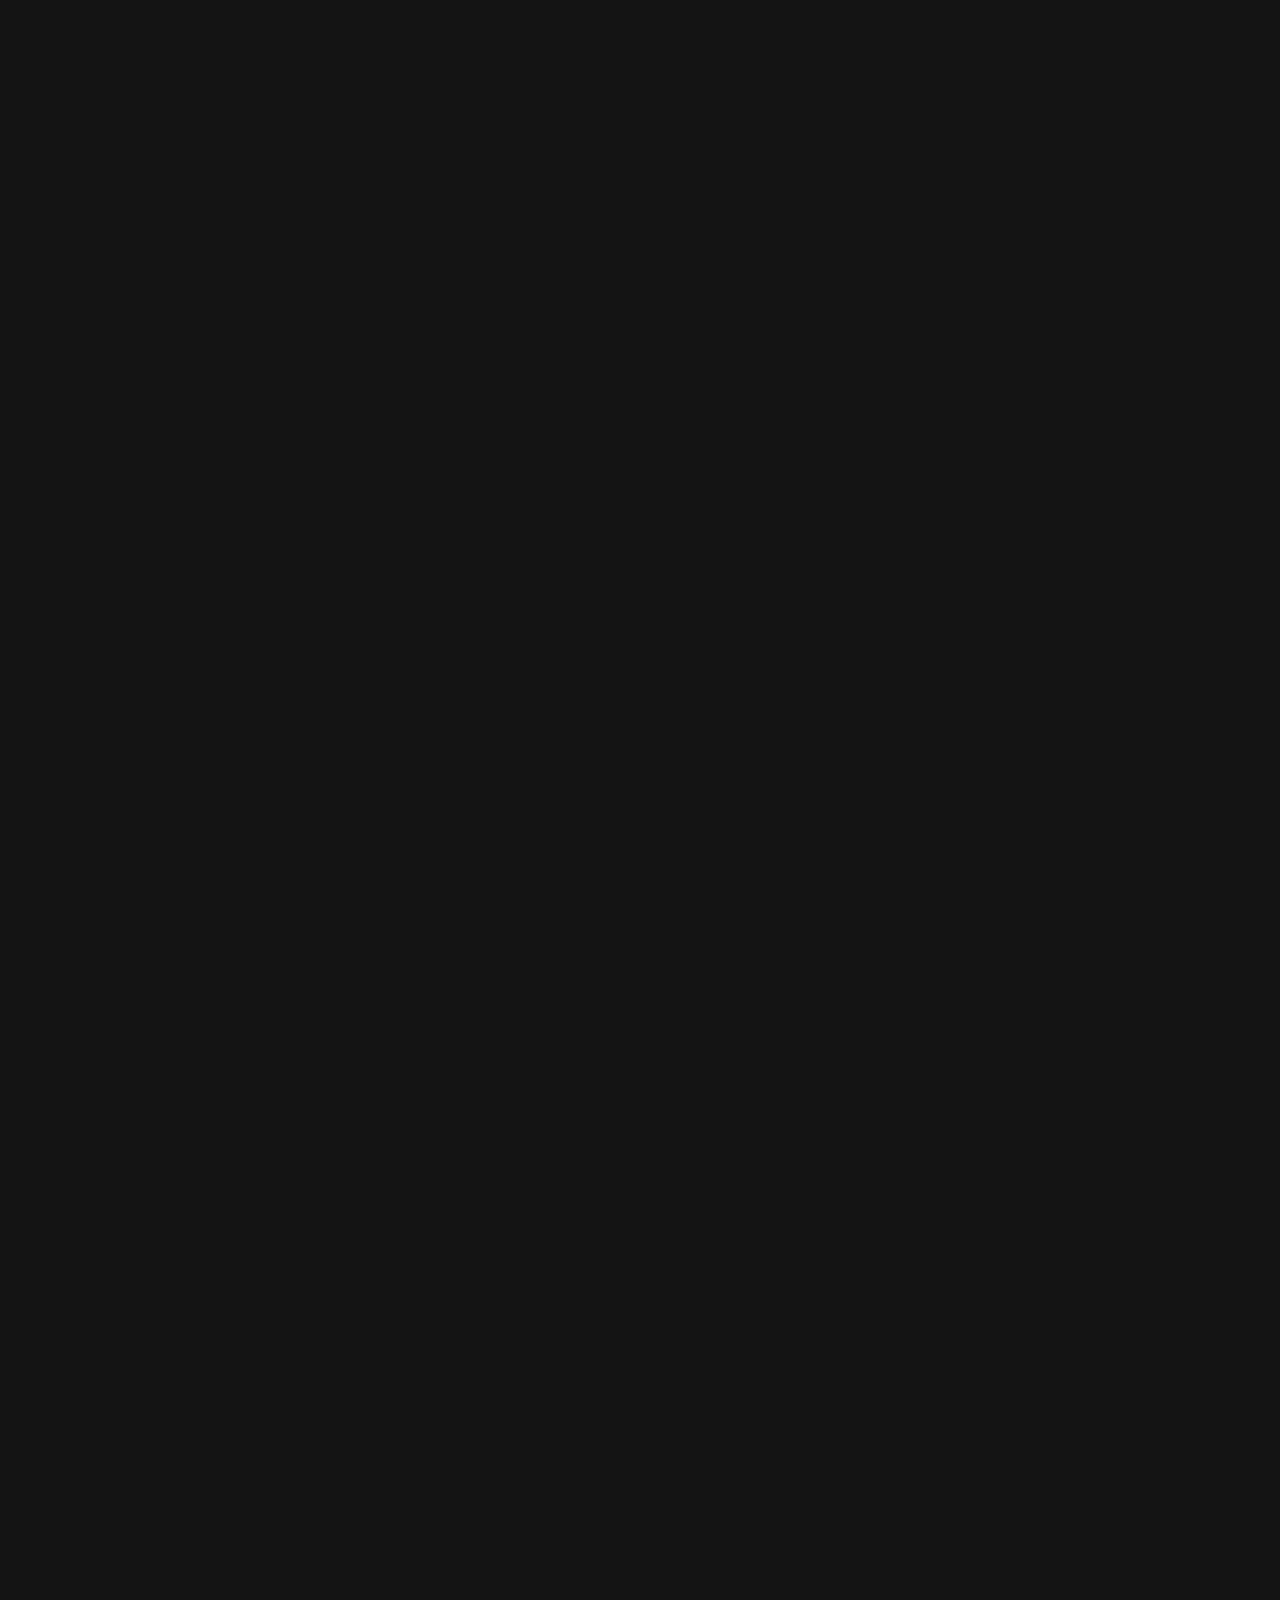
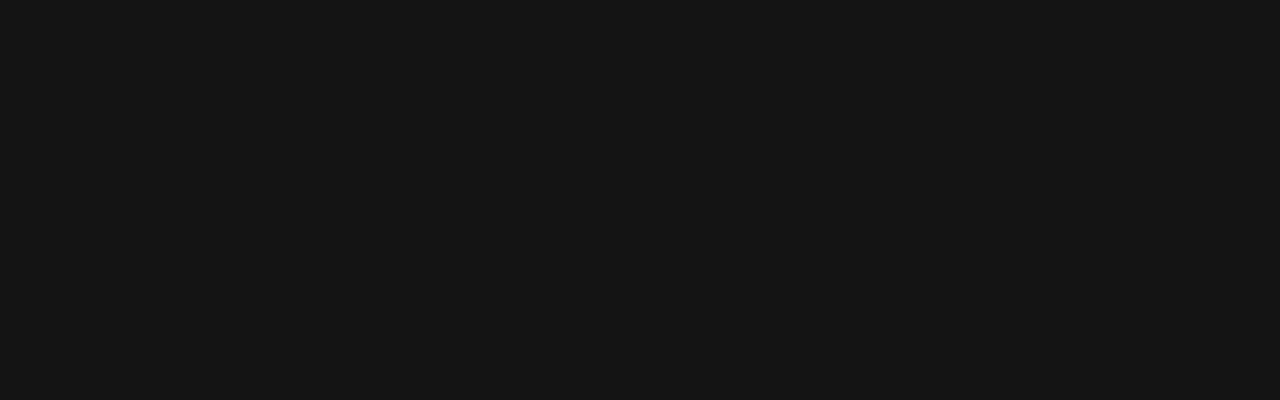
==== commit bdf6cf94: "Add files via upload" ====
--- a/index.html
+++ b/index.html
@@ -1,263 +1,280 @@
-<!DOCTYPE html>
-<html>
-	<head>
-		<title>Tiffany Gong</title>
-		<style>
-		@import url('https://fonts.googleapis.com/css2?family=Fira+Sans&display=swap');
-		h1 {
-			left: 0;
-			line-height: 200px;
-			margin-top: -100px;
-			position: absolute;
-			text-align: center;
-			top: 50%;
-			width: 100%;
-			font-size: 75px;
-			font-family: 'Fira Sans', sans-serif;
-		}
-		
-		*{
-		  margin: 0;
-		  padding: 0;
-		  box-sizing: border-box;
-		  font-family: 'Fira Sans', sans-serif;
-		}
-		body{
-		  background-color: #141414;
-		  background-image: url("https://i.pinimg.com/originals/b7/72/5f/b7725ffdacac34e9e0295d152e4cc1b9.gif");
-		  background-repeat: no-repeat;
-		  background-position: 50% 5%;
-		  font-family: 'Fira Sans', sans-serif;
-		  color: white;
-		}
-		section{
-		  min-height: 100vh;
-		  display: flex;
-		  justify-content: center;
-		  align-items: center;
-		}
-		section:nth-child(1){
-		  }
-		section:nth-child(2){
-		} 
-		section:nth-child(3){
-		}
-		section:nth-child(4){
-		}
-		section .container{
-		  margin: 100px;
-		}
-		section h2{
-		  font-size: 40px;
-		  text-align: center;
-		}
-		section .text-container{
-		   display: flex;
-		}
-		section .text-container .text-box{
-		  margin: 20px;
-		  padding: 20px;
-		}
-		section .text-container .text-box h3{
-		  font-size: 30px;
-		  text-align: center;
-		  margin-bottom: 10px;
-		}
-
-		@media (max-width: 900px){
-		  section h1{
-			font-size: 2rem;
-			text-align: center;
-		  }
-		  section .text-container{
-			flex-direction: column;
-		  }
-		}
-
-		.reveal{
-		  position: relative;
-		  transform: translateY(150px);
-		  opacity: 0;
-		  transition: 1s all ease;
-		}
-
-		.reveal.active{
-		  transform: translateY(0);
-		  opacity: 1;
-		}
-		
-		header {
-		position: sticky;
-		top: 10px;
-		float: right;
-		right: 50px;
-		z-index: 1100;
-		}
-		
-		.navbar li{
-			display: inline;
-			padding-left: 10px;
-		}
-		
-		a {
-			color: white;
-			text-decoration: none;
-		}
-		
-		.contentDiv {
-			
-			height: 100%;
-			position: absolute;
-			width: 100%;
-		}
-
-		@keyframes bouncing {
-			0% {bottom: 0;}
-			50% {bottom: 20px;}
-			100% {bottom: 0;}
-		}
-
-		.arrow {
-			animation: bouncing 1s infinite ease-in-out;
-			bottom: 0;
-			display: block;
-			height: 50px;
-			left: 61%;
-			position: absolute;
-			bottom: 0;
-			center: 0;
-			
-		}
-		</style>
-		<script>
-		
-		
-		var i = 0;
-		var txt = 'Hello, World!';
-		var speed = 120;
-
-		function typeWriter() {
-		  if (i < txt.length) {
-			document.getElementById("demo").innerHTML += txt.charAt(i);
-			i++;
-			setTimeout(typeWriter, speed);
-		  }
-		}		
-		
-		
-		function reveal() {
-		  var reveals = document.querySelectorAll(".reveal");
-		  for (var i = 0; i < reveals.length; i++) {
-			var windowHeight = window.innerHeight;
-			var elementTop = reveals[i].getBoundingClientRect().top;
-			var elementVisible = 150;
-			if (elementTop < windowHeight - elementVisible) {
-			  reveals[i].classList.add("active");
-			} else {
-			  reveals[i].classList.remove("active");
-			}
-		  }
-		}
-		
-		window.addEventListener("scroll", reveal);
-		
-		
-		
-		</script>
-	</head>
-<body>
-
-  <header>
-  <ul class="navbar">
-    <li><a href="#about">01 : About</a></li>
-	<li><a href="#proj">02 : Projects</a></li>
-	<li><a href="#gall">03 : Gallery</a></li>
-	<li><a href="#gall">04 : Contact</a></li>
-	</ul>
-  </header>
-
-<section>
-<body onload="typeWriter()">
-<h1 id="demo"></h1>
-
-<div class="contentDiv">
-    <img class="arrow" src="https://www.freeiconspng.com/uploads/white-down-arrow-png-2.png" />
-</div>
-</section>
- <div id="about"></div>
-<section>
-  <div class="container reveal">
-    <h2>About Me</h2>
-    <div class="text-container">
-      <div class="text-box">
-        <p>
-          I lik to program and draw 
-        </p>
-      </div>
-     
-    </div>
-  </div>
-</section>
-
- <div id="proj"></div>
-<section>
-  <div class="container reveal">
-    <h2>Projects</h2>
-    <div class="text-container">
-      <div class="text-box">
-        <h3>project 1</h3>
-        <p>
-          Lorem ipsum dolor sit amet consectetur adipisicing elit. Tempore
-          eius molestiae perferendis eos provident vitae iste.
-        </p>
-      </div>
-      <div class="text-box">
-        <h3>project 2</h3>
-        <p>
-          Lorem ipsum dolor sit amet consectetur adipisicing elit. Tempore
-          eius molestiae perferendis eos provident vitae iste.
-        </p>
-      </div>
-      <div class="text-box">
-        <h3>project 3</h3>
-        <p>
-          Lorem ipsum dolor sit amet consectetur adipisicing elit. Tempore
-          eius molestiae perferendis eos provident vitae iste.
-        </p>
-      </div>
-    </div>
-  </div>
-</section>
-
- <div id="gall"></div>
-<section>
-  <div class="container reveal">
-    <h2>Gallery</h2>
-    <div class="text-container">
-      <div class="text-box">
-        <h3>Section Text</h3>
-        <p>
-          Lorem ipsum dolor sit amet consectetur adipisicing elit. Tempore
-          eius molestiae perferendis eos provident vitae iste.
-        </p>
-      </div>
-      <div class="text-box">
-        <h3>Section Text</h3>
-        <p>
-          Lorem ipsum dolor sit amet consectetur adipisicing elit. Tempore
-          eius molestiae perferendis eos provident vitae iste.
-        </p>
-      </div>
-      <div class="text-box">
-        <h3>Section Text</h3>
-        <p>
-          Lorem ipsum dolor sit amet consectetur adipisicing elit. Tempore
-          eius molestiae perferendis eos provident vitae iste.
-        </p>
-      </div>
-    </div>
-  </div>
-</section>
-
-</body>
-</html>
+<!DOCTYPE html>
+<html>
+	<head>
+		<title>Tiffany</title>
+		<style>
+		@import url('https://fonts.googleapis.com/css2?family=Fira+Sans&display=swap');
+		h1 {
+			left: 0;
+			line-height: 200px;
+			margin-top: -150px;
+			position: absolute;
+			text-align: center;
+			top: 50%;
+			width: 100%;
+			font-size: 75px;
+		}
+		
+		h4 {
+			left: 0;
+			line-height: 200px;
+			margin-top: -70px;
+			position: absolute;
+			text-align: center;
+			top: 50%;
+			width: 100%;
+			font-size: 50px;
+		}
+		
+		*{
+		  margin: 0;
+		  padding: 0;
+		  box-sizing: border-box;
+		}
+		body{
+		  background-color: #141414;
+		  background-image: url("https://i.pinimg.com/originals/b7/72/5f/b7725ffdacac34e9e0295d152e4cc1b9.gif");
+		  background-repeat: no-repeat;
+		  background-position: 50% 5%;
+		  font-family: 'Fira Sans', sans-serif;
+		  color: white;
+		}
+		section{
+		  min-height: 100vh;
+		  display: flex;
+		  justify-content: center;
+		  align-items: center;
+		}
+		section:nth-child(1){
+		  }
+		section:nth-child(2){
+		} 
+		section:nth-child(3){
+		}
+		section:nth-child(4){
+		}
+		section .container{
+		  margin: 100px;
+		}
+		section h2{
+		  font-size: 40px;
+		  text-align: center;
+		}
+		section .text-container{
+		   display: flex;
+		}
+		section .text-container .text-box{
+		  margin: 20px;
+		  padding: 20px;
+		}
+		section .text-container .text-box h3{
+		  font-size: 30px;
+		  text-align: center;
+		  margin-bottom: 10px;
+		}
+
+		@media (max-width: 900px){
+		  section h1{
+			font-size: 2rem;
+			text-align: center;
+		  }
+		  section .text-container{
+			flex-direction: column;
+		  }
+		}
+
+		.reveal{
+		  position: relative;
+		  transform: translateY(150px);
+		  opacity: 0;
+		  transition: 1s all ease;
+		}
+
+		.reveal.active{
+		  transform: translateY(0);
+		  opacity: 1;
+		}
+		
+		header {
+		position: sticky;
+		top: 10px;
+		float: right;
+		right: 50px;
+		z-index: 9999;
+		}
+		
+		.navbar li{
+			display: inline;
+			padding-left: 10px;
+			position: relative;
+		}
+		
+		a {
+			color: white;
+			text-decoration: none;
+		}
+		
+		.contentDiv {
+			height: 100%;
+			position: absolute;
+			width: 100%;
+		}
+
+		@keyframes bouncing {
+			0% {bottom: 0;}
+			50% {bottom: 20px;}
+			100% {bottom: 0;}
+		}
+
+		.arrow {
+			animation: bouncing 1s infinite ease-in-out;
+			bottom: 0;
+			display: block;
+			height: 50px;
+			position: fixed;
+			left: 50%;
+			bottom: 20px;
+			transform: translate(-50%, -50%);
+			margin: 0 auto;
+		}
+		</style>
+		<script>
+		
+		
+		var i = 0;
+		var txt = 'Hello, World!';
+		var speed = 150;
+
+		function typeWriter() {
+		  if (i < txt.length) {
+			document.getElementById("demo").innerHTML += txt.charAt(i);
+			i++;
+			setTimeout(typeWriter, speed);
+		  }
+		}		
+		
+		
+		function reveal() {
+		  var reveals = document.querySelectorAll(".reveal");
+		  for (var i = 0; i < reveals.length; i++) {
+			var windowHeight = window.innerHeight;
+			var elementTop = reveals[i].getBoundingClientRect().top;
+			var elementVisible = 150;
+			if (elementTop < windowHeight - elementVisible) {
+			  reveals[i].classList.add("active");
+			} else {
+			  reveals[i].classList.remove("active");
+			}
+		  }
+		}
+		
+		window.addEventListener("scroll", reveal);
+		
+		window.onscroll = function(ev) {
+		if ((window.innerHeight + window.pageYOffset) >= document.body.offsetHeight) {
+		document.getElementById("el").style.display='none';
+		}
+		};
+		
+		</script>
+	</head>
+<body>
+
+
+  <header>
+  <ul class="navbar">
+    <li><a href="#about">01 : About</a></li>
+	<li><a href="#proj">02 : Projects</a></li>
+	<li><a href="#gall">03 : Gallery</a></li>
+	<li><a href="#gall">04 : Contact</a></li>
+	</ul>
+  </header> 
+
+<section>
+<h1>Tiffany Gong</h1>
+<body onload="typeWriter()">
+<h4 id="demo"></h4>
+
+<div  class="contentDiv">
+    <img id='el'class="arrow" src="https://www.freeiconspng.com/uploads/white-down-arrow-png-2.png" />
+</div>
+
+</section>
+ <div id="about"></div>
+<section>
+  <div class="container reveal">
+    <h2>About Me</h2>
+    <div class="text-container">
+      <div class="text-box">
+        <p>
+          Lorem ipsum dolor sit amet consectetur adipisicing elit. Tempore
+          eius molestiae perferendis eos provident vitae iste.
+        </p>
+      </div>
+     
+    </div>
+  </div>
+</section>
+
+ <div id="proj"></div>
+<section>
+  <div class="container reveal">
+    <h2>Projects</h2>
+    <div class="text-container">
+      <div class="text-box">
+        <h3>VR Game Project(Unity and C#)</h3>
+        <p>
+          Lorem ipsum dolor sit amet consectetur adipisicing elit. Tempore
+          eius molestiae perferendis eos provident vitae iste.
+        </p>
+      </div>
+      <div class="text-box">
+        <h3>Ghost Shooter in Java</h3>
+        <p>
+          Lorem ipsum dolor sit amet consectetur adipisicing elit. Tempore
+          eius molestiae perferendis eos provident vitae iste.
+        </p>
+      </div>
+      <div class="text-box">
+        <h3>Others</h3>
+        <p>
+          Lorem ipsum dolor sit amet consectetur adipisicing elit. Tempore
+          eius molestiae perferendis eos provident vitae iste.
+        </p>
+      </div>
+    </div>
+  </div>
+</section>
+
+ <div id="gall"></div>
+<section>
+  <div class="container reveal">
+    <h2>Gallery</h2>
+    <div class="text-container">
+      <div class="text-box">
+        <h3>Section Text</h3>
+        <p>
+          Lorem ipsum dolor sit amet consectetur adipisicing elit. Tempore
+          eius molestiae perferendis eos provident vitae iste.
+        </p>
+      </div>
+      <div class="text-box">
+        <h3>Section Text</h3>
+        <p>
+          Lorem ipsum dolor sit amet consectetur adipisicing elit. Tempore
+          eius molestiae perferendis eos provident vitae iste.
+        </p>
+      </div>
+      <div class="text-box">
+        <h3>Section Text</h3>
+        <p>
+          Lorem ipsum dolor sit amet consectetur adipisicing elit. Tempore
+          eius molestiae perferendis eos provident vitae iste.
+        </p>
+      </div>
+    </div>
+  </div>
+</section>
+
+</body>
+</html>